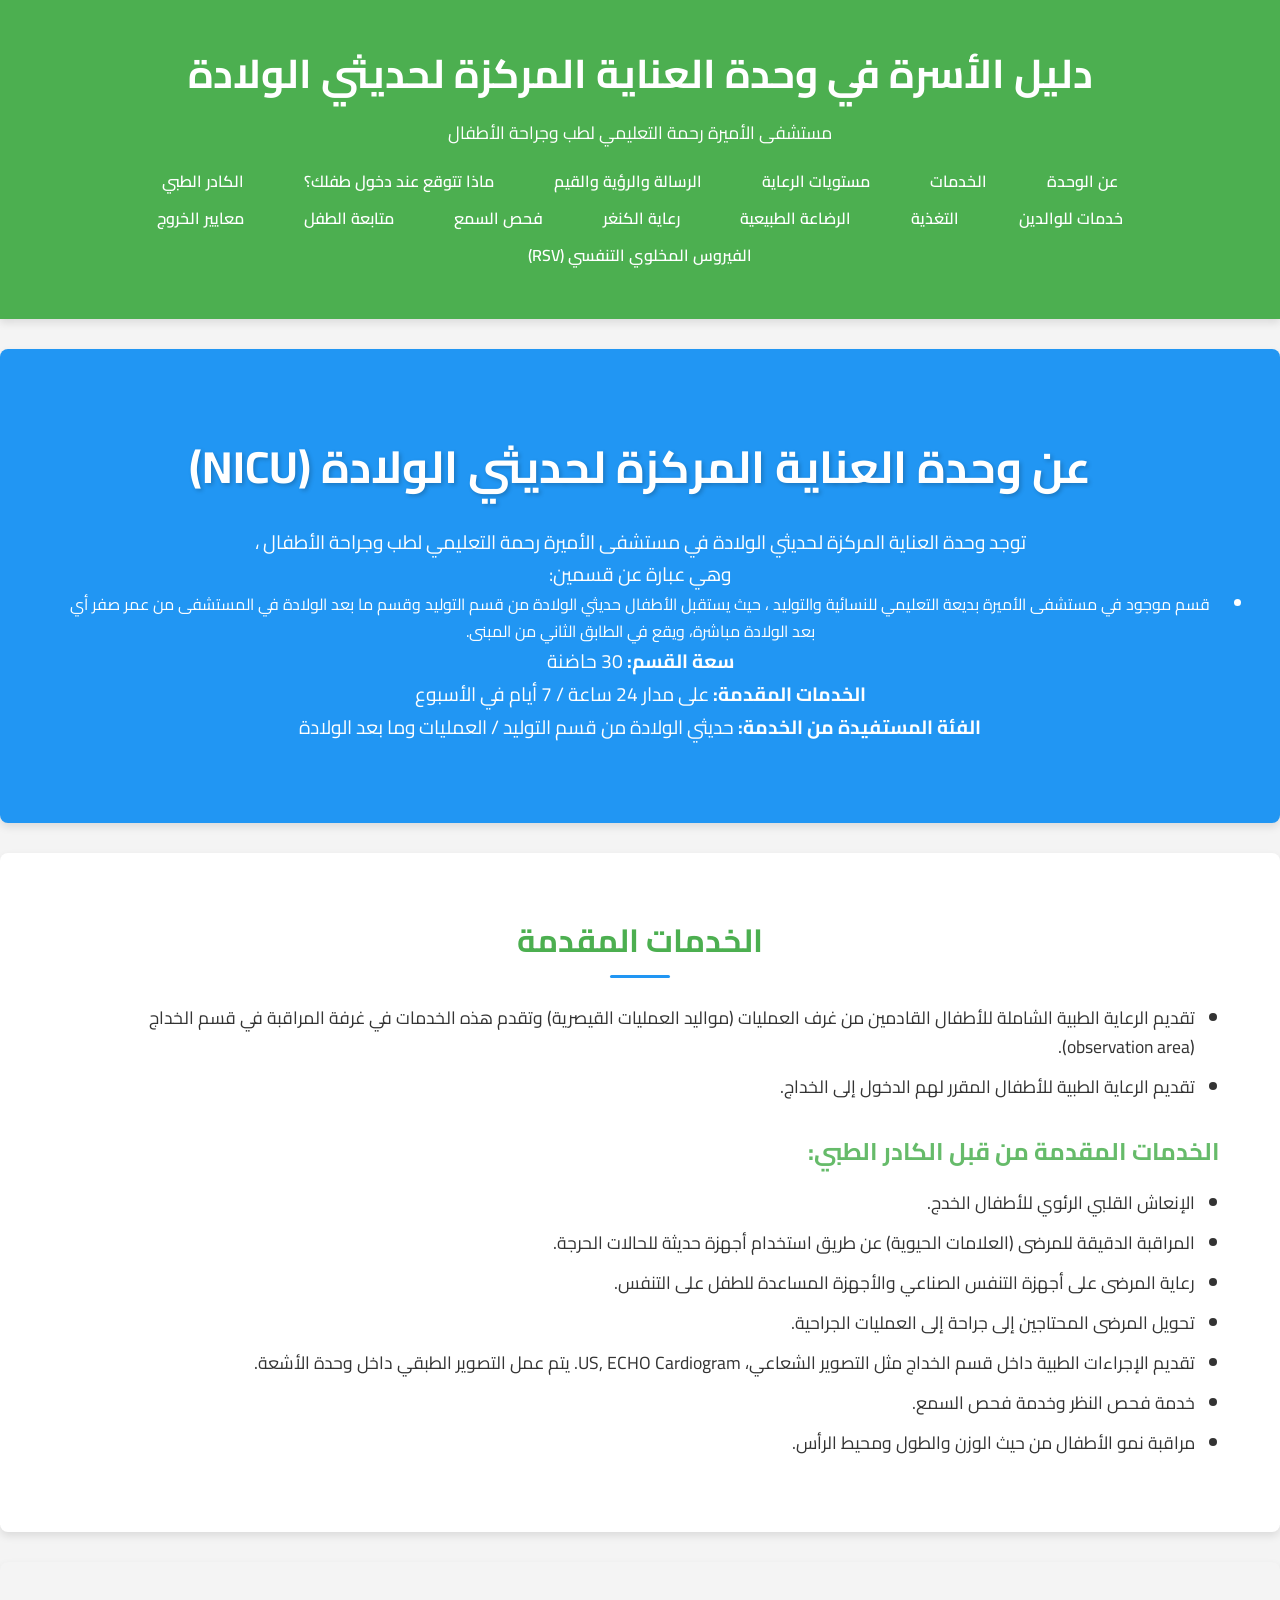
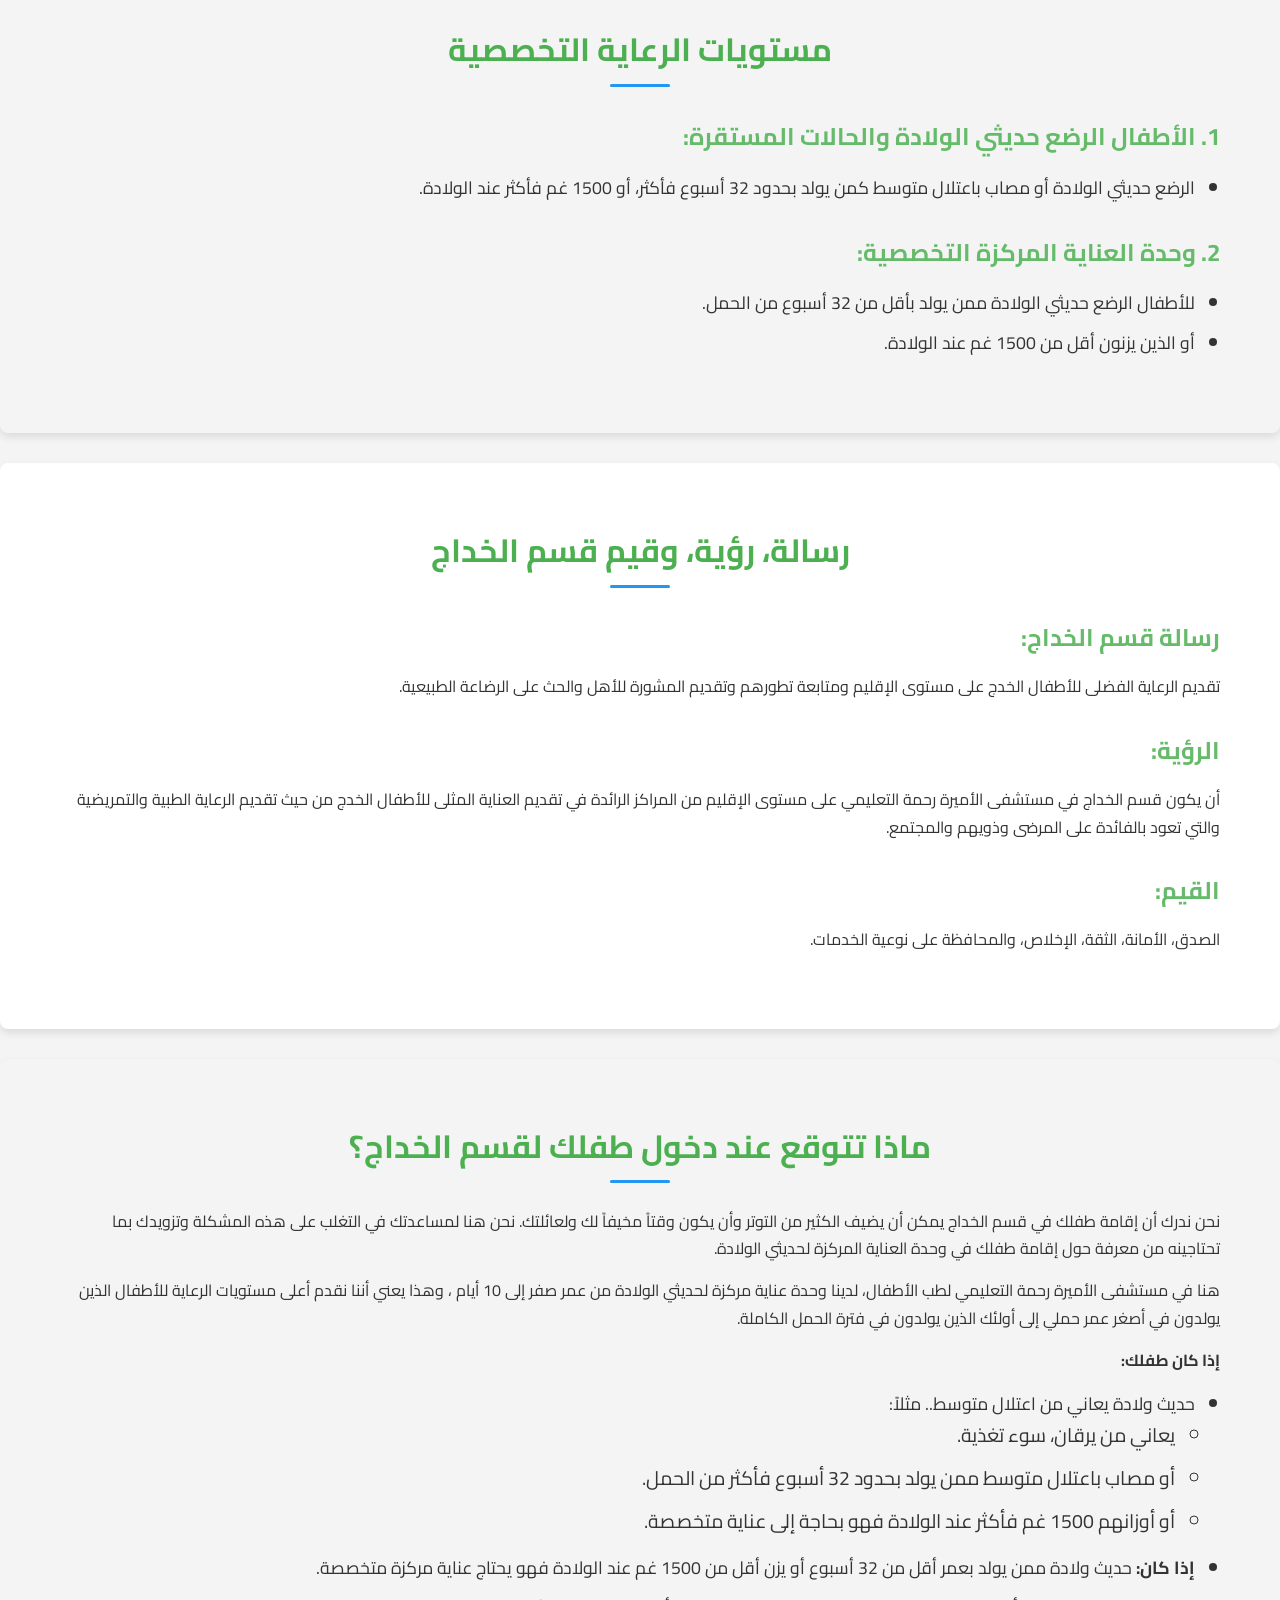
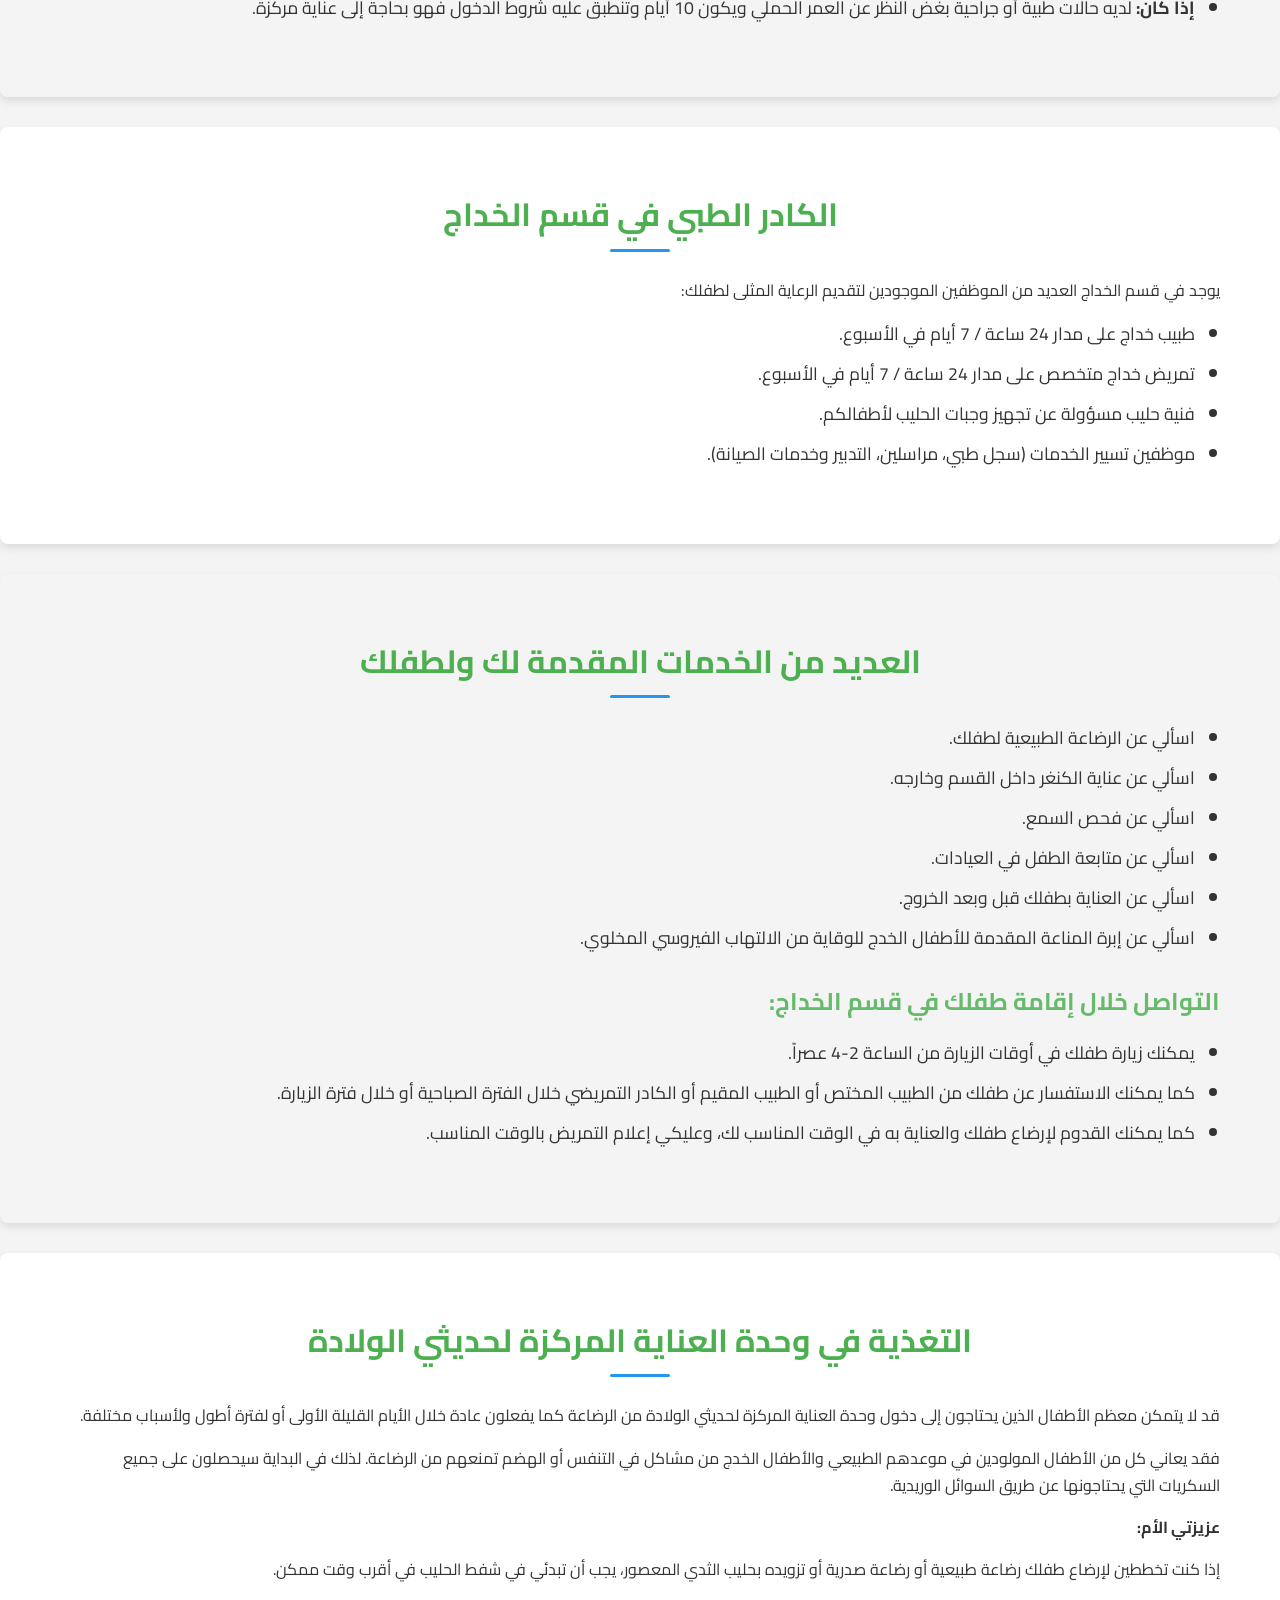
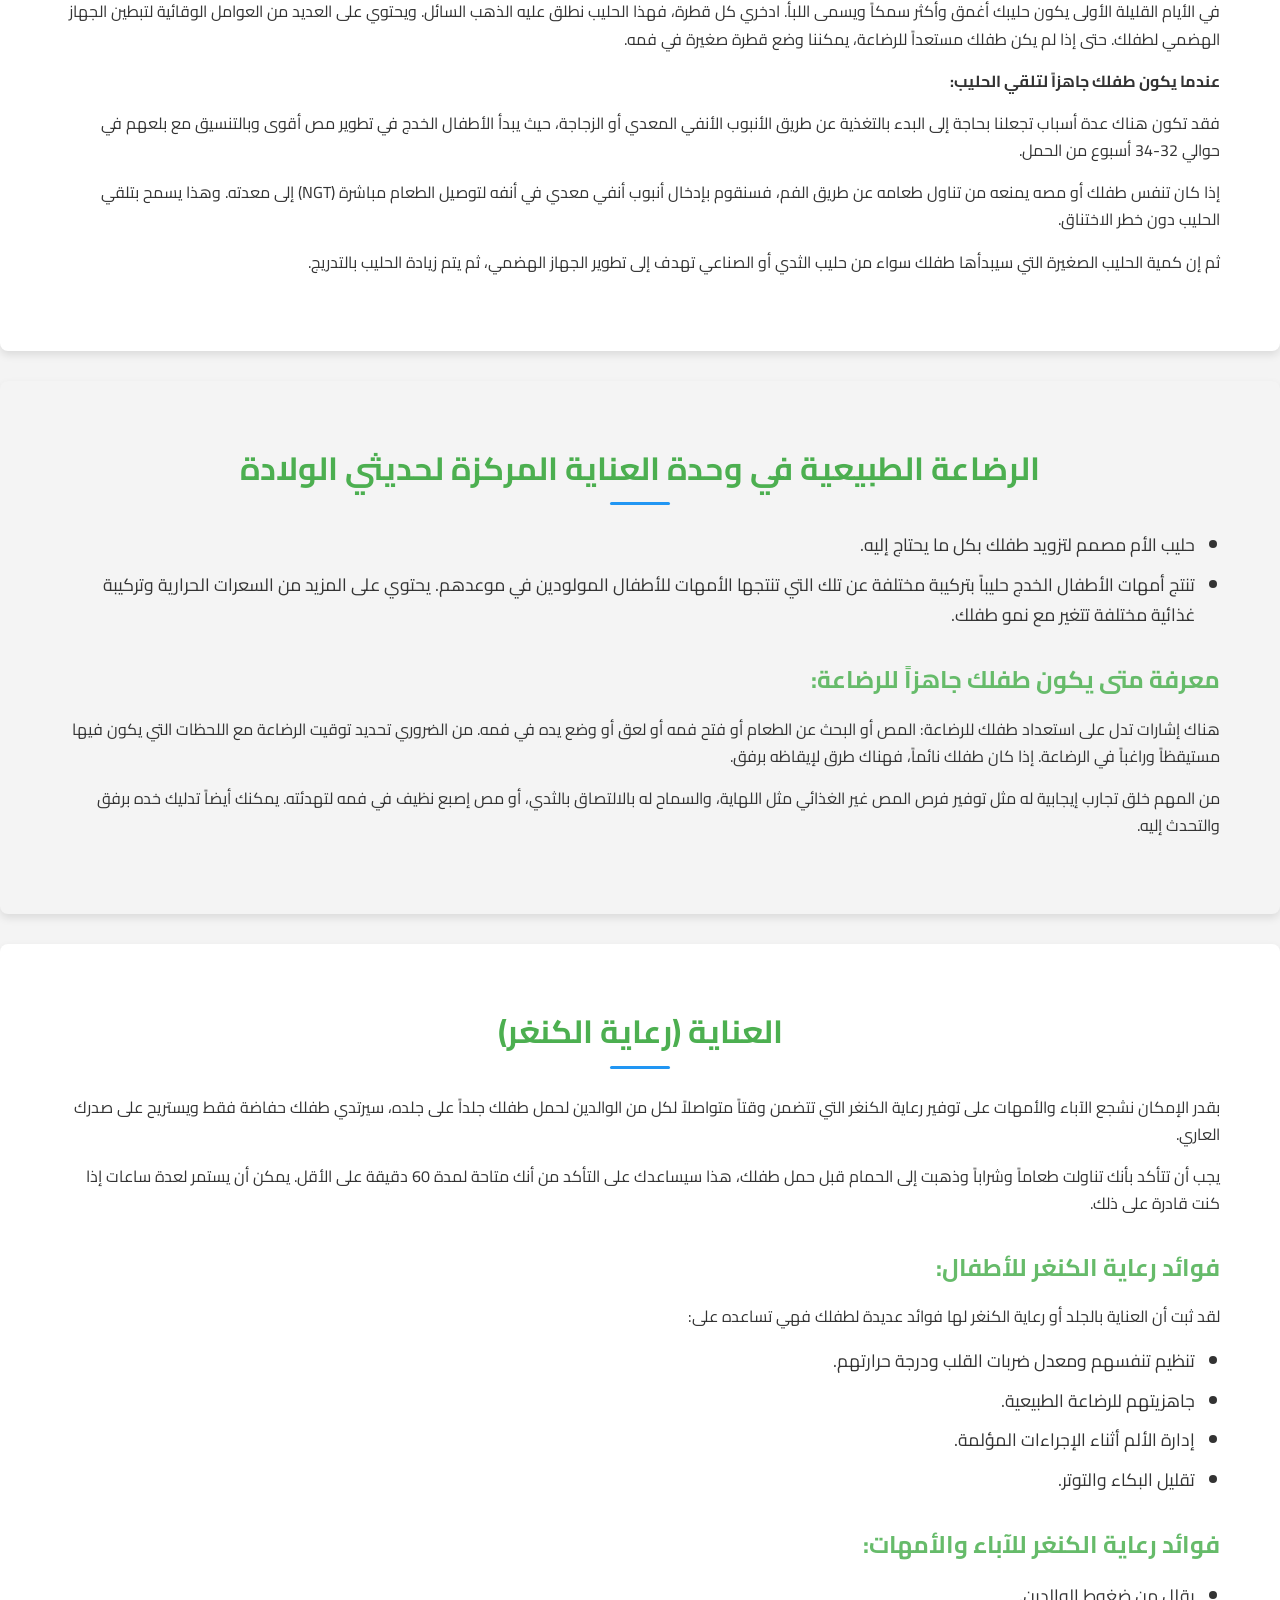
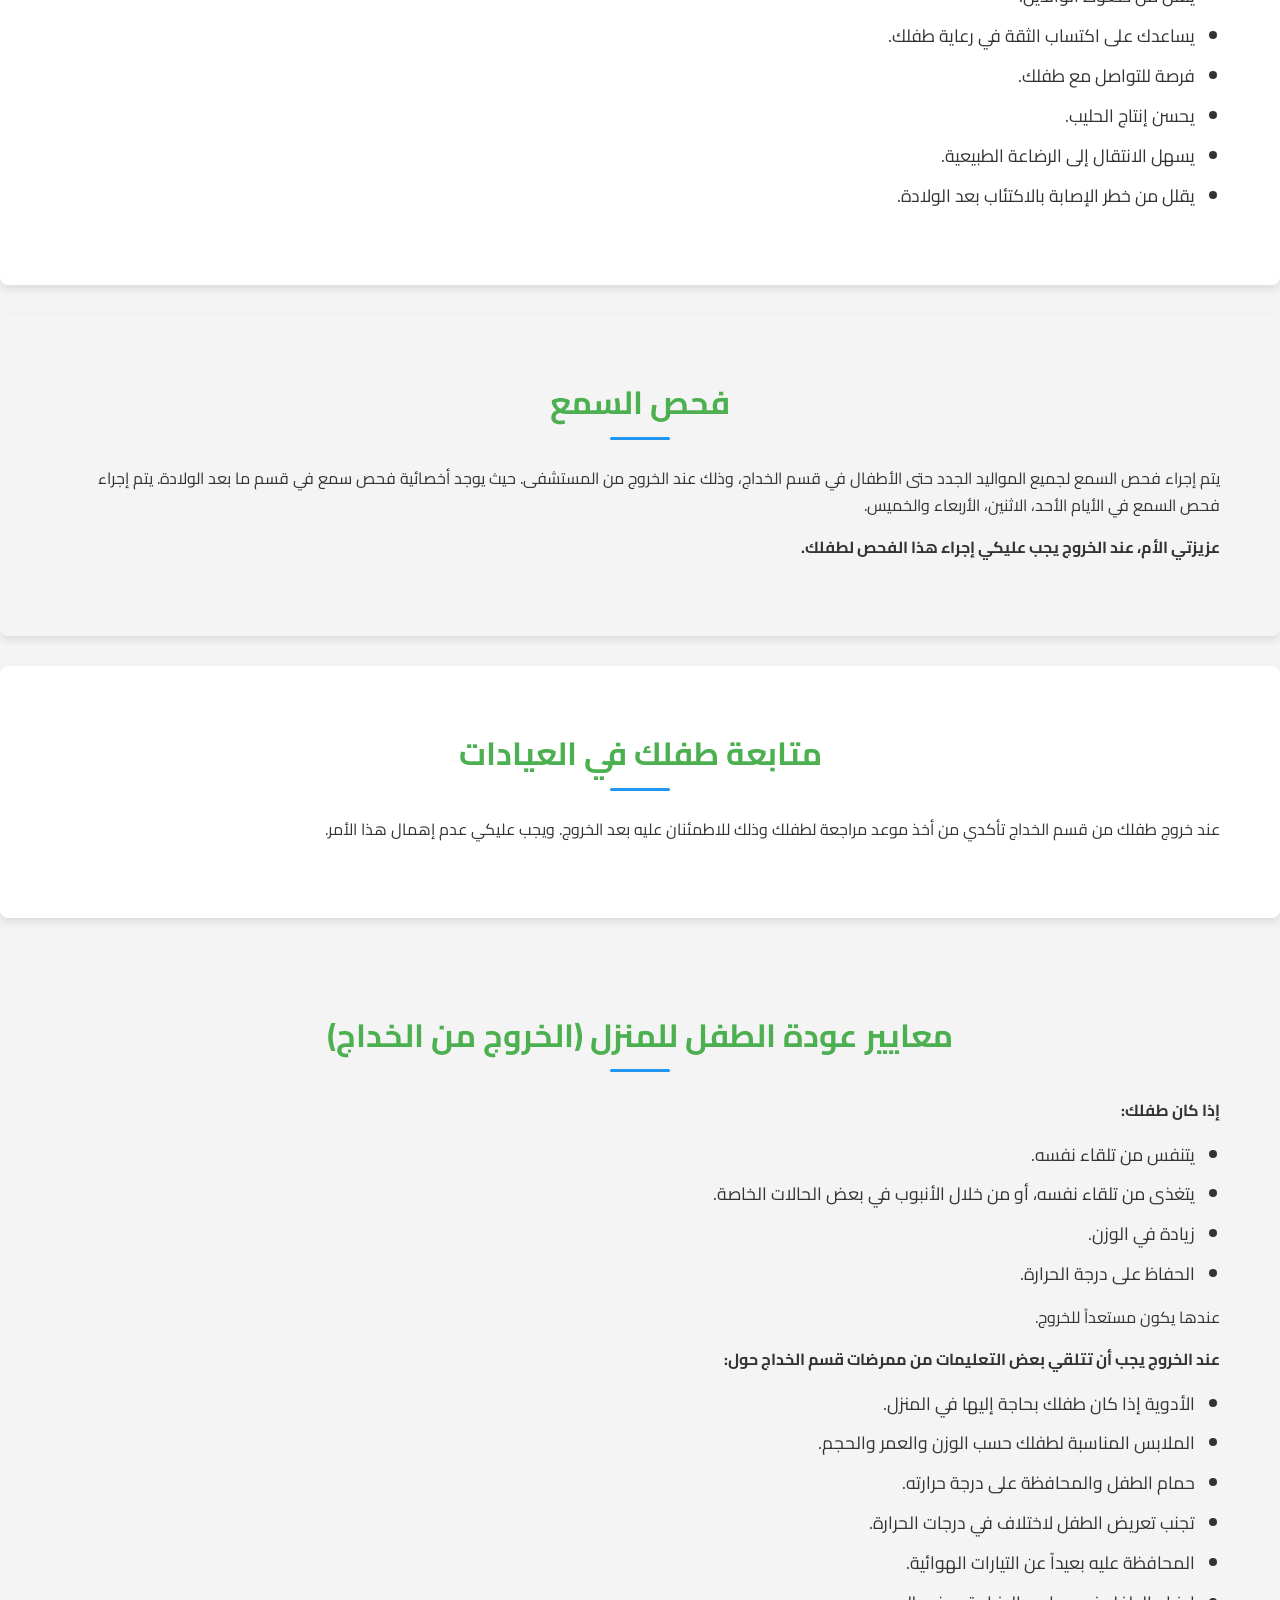
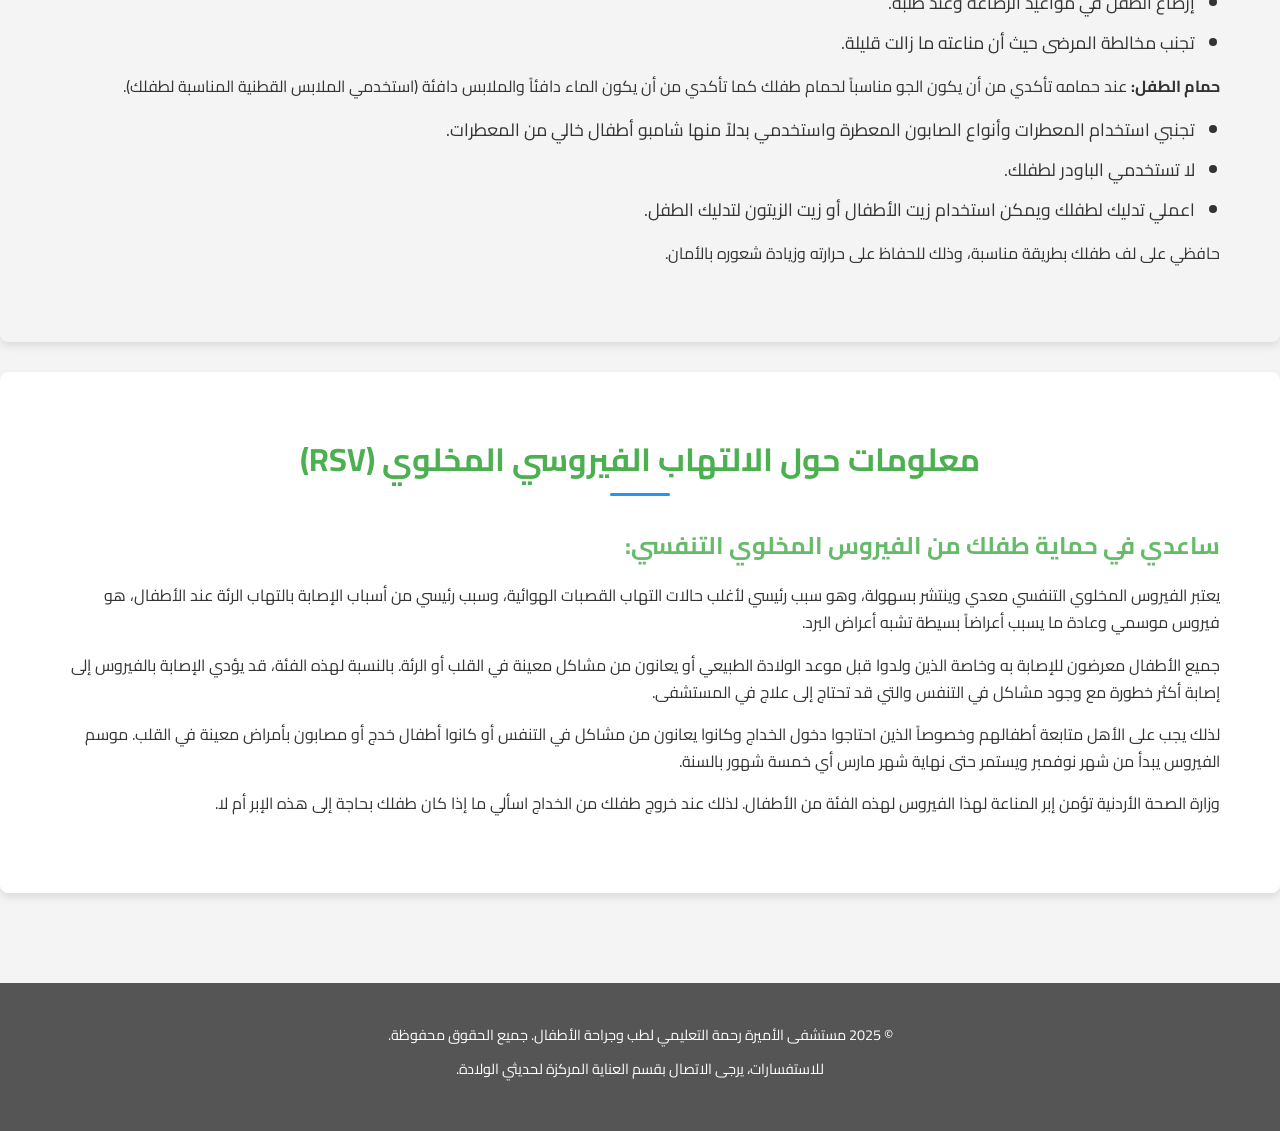
==== index.html @ 446b9342 "Add files via upload" ====
<!DOCTYPE html>
<html lang="ar" dir="rtl">
<head>
    <meta charset="UTF-8">
    <meta name="viewport" content="width=device-width, initial-scale=1.0">
    <title>دليل الأسرة في وحدة العناية المركزة لحديثي الولادة</title>
    <link rel="stylesheet" href="style.css">
    <link href="https://fonts.googleapis.com/css2?family=Cairo:wght@400;600;700&display=swap" rel="stylesheet">
</head>
<body>
    <header>
        <div class="container">
            <h1>دليل الأسرة في وحدة العناية المركزة لحديثي الولادة</h1>
            <p>مستشفى الأميرة رحمة التعليمي لطب وجراحة الأطفال</p>
            <nav>
                <ul>
                    <li><a href="#about">عن الوحدة</a></li>
                    <li><a href="#services">الخدمات</a></li>
                    <li><a href="#levels">مستويات الرعاية</a></li>
                    <li><a href="#message-vision-values">الرسالة والرؤية والقيم</a></li>
                    <li><a href="#what-to-expect">ماذا تتوقع عند دخول طفلك؟</a></li>
                    <li><a href="#staff">الكادر الطبي</a></li>
                    <li><a href="#parent-services">خدمات للوالدين</a></li>
                    <li><a href="#nutrition">التغذية</a></li>
                    <li><a href="#breastfeeding">الرضاعة الطبيعية</a></li>
                    <li><a href="#kangaroo-care">رعاية الكنغر</a></li>
                    <li><a href="#hearing-test">فحص السمع</a></li>
                    <li><a href="#follow-up">متابعة الطفل</a></li>
                    <li><a href="#discharge">معايير الخروج</a></li>
                    <li><a href="#rsv">الفيروس المخلوي التنفسي (RSV)</a></li>
                </ul>
            </nav>
        </div>
    </header>

    <main>
        <section id="about" class="hero-section">
            <div class="container">
                <h2>عن وحدة العناية المركزة لحديثي الولادة (NICU)</h2>
                <p>توجد وحدة العناية المركزة لحديثي الولادة في مستشفى الأميرة رحمة التعليمي لطب وجراحة الأطفال ، وهي عبارة عن قسمين:</p>
                <ul>
                    <li>قسم موجود في مستشفى الأميرة بديعة التعليمي للنسائية والتوليد ، حيث يستقبل الأطفال حديثي الولادة من قسم التوليد وقسم ما بعد الولادة في المستشفى من عمر صفر أي بعد الولادة مباشرة، ويقع في الطابق الثاني من المبنى. </li>
                </ul>
                <p><strong>سعة القسم:</strong> 30 حاضنة </p>
                <p><strong>الخدمات المقدمة:</strong> على مدار 24 ساعة / 7 أيام في الأسبوع </p>
                <p><strong>الفئة المستفيدة من الخدمة:</strong> حديثي الولادة من قسم التوليد / العمليات وما بعد الولادة </p>
            </div>
        </section>

        <section id="services" class="content-section">
            <div class="container">
                <h2>الخدمات المقدمة</h2>
                <ul>
                    <li>تقديم الرعاية الطبية الشاملة للأطفال القادمين من غرف العمليات (مواليد العمليات القيصرية) وتقدم هذه الخدمات في غرفة المراقبة في قسم الخداج (observation area). </li>
                    <li>تقديم الرعاية الطبية للأطفال المقرر لهم الدخول إلى الخداج. </li>
                </ul>
                <h3>الخدمات المقدمة من قبل الكادر الطبي:</h3>
                <ul>
                    <li>الإنعاش القلبي الرئوي للأطفال الخدج. </li>
                    <li>المراقبة الدقيقة للمرضى (العلامات الحيوية) عن طريق استخدام أجهزة حديثة للحالات الحرجة. </li>
                    <li>رعاية المرضى على أجهزة التنفس الصناعي والأجهزة المساعدة للطفل على التنفس. </li>
                    <li>تحويل المرضى المحتاجين إلى جراحة إلى العمليات الجراحية. </li>
                    <li>تقديم الإجراءات الطبية داخل قسم الخداج مثل التصوير الشعاعي، US, ECHO Cardiogram. يتم عمل التصوير الطبقي داخل وحدة الأشعة. </li>
                    <li>خدمة فحص النظر وخدمة فحص السمع. </li>
                    <li>مراقبة نمو الأطفال من حيث الوزن والطول ومحيط الرأس. </li>
                </ul>
            </div>
        </section>

        <section id="levels" class="content-section grey-bg">
            <div class="container">
                <h2>مستويات الرعاية التخصصية</h2>
                <h3>1. الأطفال الرضع حديثي الولادة والحالات المستقرة:</h3>
                <ul>
                    <li>الرضع حديثي الولادة أو مصاب باعتلال متوسط كمن يولد بحدود 32 أسبوع فأكثر، أو 1500 غم فأكثر عند الولادة. </li>
                </ul>
                <h3>2. وحدة العناية المركزة التخصصية:</h3>
                <ul>
                    <li>للأطفال الرضع حديثي الولادة ممن يولد بأقل من 32 أسبوع من الحمل. </li>
                    <li>أو الذين يزنون أقل من 1500 غم عند الولادة. </li>
                </ul>
            </div>
        </section>

        <section id="message-vision-values" class="content-section">
            <div class="container">
                <h2>رسالة، رؤية، وقيم قسم الخداج</h2>
                <h3>رسالة قسم الخداج:</h3>
                <p>تقديم الرعاية الفضلى للأطفال الخدج على مستوى الإقليم ومتابعة تطورهم وتقديم المشورة للأهل والحث على الرضاعة الطبيعية. </p>
                <h3>الرؤية:</h3>
                <p>أن يكون قسم الخداج في مستشفى الأميرة رحمة التعليمي على مستوى الإقليم من المراكز الرائدة في تقديم العناية المثلى للأطفال الخدج من حيث تقديم الرعاية الطبية والتمريضية والتي تعود بالفائدة على المرضى وذويهم والمجتمع. </p>
                <h3>القيم:</h3>
                <p>الصدق، الأمانة، الثقة، الإخلاص، والمحافظة على نوعية الخدمات. </p>
            </div>
        </section>

        <section id="what-to-expect" class="content-section grey-bg">
            <div class="container">
                <h2>ماذا تتوقع عند دخول طفلك لقسم الخداج؟</h2>
                <p>نحن ندرك أن إقامة طفلك في قسم الخداج يمكن أن يضيف الكثير من التوتر وأن يكون وقتاً مخيفاً لك ولعائلتك.  نحن هنا لمساعدتك في التغلب على هذه المشكلة وتزويدك بما تحتاجينه من معرفة حول إقامة طفلك في وحدة العناية المركزة لحديثي الولادة. </p>
                <p>هنا في مستشفى الأميرة رحمة التعليمي لطب الأطفال، لدينا وحدة عناية مركزة لحديثي الولادة من عمر صفر إلى 10 أيام ، وهذا يعني أننا نقدم أعلى مستويات الرعاية للأطفال الذين يولدون في أصغر عمر حملي إلى أولئك الذين يولدون في فترة الحمل الكاملة. </p>
                <p><strong>إذا كان طفلك:</strong></p>
                <ul>
                    <li>حديث ولادة يعاني من اعتلال متوسط.. مثلاً: 
                        <ul>
                            <li>يعاني من يرقان، سوء تغذية. </li>
                            <li>أو مصاب باعتلال متوسط ممن يولد بحدود 32 أسبوع فأكثر من الحمل. </li>
                            <li>أو أوزانهم 1500 غم فأكثر عند الولادة فهو بحاجة إلى عناية متخصصة. </li>
                        </ul>
                    </li>
                    <li><strong>إذا كان:</strong> حديث ولادة ممن يولد بعمر أقل من 32 أسبوع أو يزن أقل من 1500 غم عند الولادة فهو يحتاج عناية مركزة متخصصة. </li>
                    <li><strong>إذا كان:</strong> لديه حالات طبية أو جراحية بغض النظر عن العمر الحملي ويكون 10 أيام وتنطبق عليه شروط الدخول فهو بحاجة إلى عناية مركزة. </li>
                </ul>
            </div>
        </section>

        <section id="staff" class="content-section">
            <div class="container">
                <h2>الكادر الطبي في قسم الخداج</h2>
                <p>يوجد في قسم الخداج العديد من الموظفين الموجودين لتقديم الرعاية المثلى لطفلك: </p>
                <ul>
                    <li>طبيب خداج على مدار 24 ساعة / 7 أيام في الأسبوع. </li>
                    <li>تمريض خداج متخصص على مدار 24 ساعة / 7 أيام في الأسبوع. </li>
                    <li>فنية حليب مسؤولة عن تجهيز وجبات الحليب لأطفالكم. </li>
                    <li>موظفين تسيير الخدمات (سجل طبي، مراسلين، التدبير وخدمات الصيانة). </li>
                </ul>
            </div>
        </section>

        <section id="parent-services" class="content-section grey-bg">
            <div class="container">
                <h2>العديد من الخدمات المقدمة لك ولطفلك</h2>
                <ul>
                    <li>اسألي عن الرضاعة الطبيعية لطفلك. </li>
                    <li>اسألي عن عناية الكنغر داخل القسم وخارجه. </li>
                    <li>اسألي عن فحص السمع. </li>
                    <li>اسألي عن متابعة الطفل في العيادات. </li>
                    <li>اسألي عن العناية بطفلك قبل وبعد الخروج. </li>
                    <li>اسألي عن إبرة المناعة المقدمة للأطفال الخدج للوقاية من الالتهاب الفيروسي المخلوي. </li>
                </ul>
                <h3>التواصل خلال إقامة طفلك في قسم الخداج:</h3>
                <ul>
                    <li>يمكنك زيارة طفلك في أوقات الزيارة من الساعة 2-4 عصراً. </li>
                    <li>كما يمكنك الاستفسار عن طفلك من الطبيب المختص أو الطبيب المقيم أو الكادر التمريضي خلال الفترة الصباحية أو خلال فترة الزيارة. </li>
                    <li>كما يمكنك القدوم لإرضاع طفلك والعناية به في الوقت المناسب لك، وعليكي إعلام التمريض بالوقت المناسب. </li>
                </ul>
            </div>
        </section>

        <section id="nutrition" class="content-section">
            <div class="container">
                <h2>التغذية في وحدة العناية المركزة لحديثي الولادة</h2>
                <p>قد لا يتمكن معظم الأطفال الذين يحتاجون إلى دخول وحدة العناية المركزة لحديثي الولادة من الرضاعة كما يفعلون عادة خلال الأيام القليلة الأولى أو لفترة أطول ولأسباب مختلفة. </p>
                <p>فقد يعاني كل من الأطفال المولودين في موعدهم الطبيعي والأطفال الخدج من مشاكل في التنفس أو الهضم تمنعهم من الرضاعة.  لذلك في البداية سيحصلون على جميع السكريات التي يحتاجونها عن طريق السوائل الوريدية. </p>
                <p><strong>عزيزتي الأم:</strong></p>
                <p>إذا كنت تخططين لإرضاع طفلك رضاعة طبيعية أو رضاعة صدرية أو تزويده بحليب الثدي المعصور، يجب أن تبدئي في شفط الحليب في أقرب وقت ممكن. </p>
                <p>في الأيام القليلة الأولى يكون حليبك أغمق وأكثر سمكاً ويسمى اللبأ.  ادخري كل قطرة، فهذا الحليب نطلق عليه الذهب السائل.  ويحتوي على العديد من العوامل الوقائية لتبطين الجهاز الهضمي لطفلك.  حتى إذا لم يكن طفلك مستعداً للرضاعة، يمكننا وضع قطرة صغيرة في فمه. </p>
                <p><strong>عندما يكون طفلك جاهزاً لتلقي الحليب:</strong></p>
                <p>فقد تكون هناك عدة أسباب تجعلنا بحاجة إلى البدء بالتغذية عن طريق الأنبوب الأنفي المعدي أو الزجاجة، حيث يبدأ الأطفال الخدج في تطوير مص أقوى وبالتنسيق مع بلعهم في حوالي 32-34 أسبوع من الحمل. </p>
                <p>إذا كان تنفس طفلك أو مصه يمنعه من تناول طعامه عن طريق الفم، فسنقوم بإدخال أنبوب أنفي معدي في أنفه لتوصيل الطعام مباشرة (NGT) إلى معدته.  وهذا يسمح بتلقي الحليب دون خطر الاختناق. </p>
                <p>ثم إن كمية الحليب الصغيرة التي سيبدأها طفلك سواء من حليب الثدي أو الصناعي تهدف إلى تطوير الجهاز الهضمي، ثم يتم زيادة الحليب بالتدريج. </p>
            </div>
        </section>

        <section id="breastfeeding" class="content-section grey-bg">
            <div class="container">
                <h2>الرضاعة الطبيعية في وحدة العناية المركزة لحديثي الولادة</h2>
                <ul>
                    <li>حليب الأم مصمم لتزويد طفلك بكل ما يحتاج إليه. </li>
                    <li>تنتج أمهات الأطفال الخدج حليباً بتركيبة مختلفة عن تلك التي تنتجها الأمهات للأطفال المولودين في موعدهم.  يحتوي على المزيد من السعرات الحرارية وتركيبة غذائية مختلفة تتغير مع نمو طفلك. </li>
                </ul>
                <h3>معرفة متى يكون طفلك جاهزاً للرضاعة:</h3>
                <p>هناك إشارات تدل على استعداد طفلك للرضاعة: المص أو البحث عن الطعام أو فتح فمه أو لعق أو وضع يده في فمه.  من الضروري تحديد توقيت الرضاعة مع اللحظات التي يكون فيها مستيقظاً وراغباً في الرضاعة.  إذا كان طفلك نائماً، فهناك طرق لإيقاظه برفق. </p>
                <p>من المهم خلق تجارب إيجابية له مثل توفير فرص المص غير الغذائي مثل اللهاية، والسماح له بالالتصاق بالثدي، أو مص إصبع نظيف في فمه لتهدئته.  يمكنك أيضاً تدليك خده برفق والتحدث إليه. </p>
            </div>
        </section>

        <section id="kangaroo-care" class="content-section">
            <div class="container">
                <h2>العناية (رعاية الكنغر)</h2>
                <p>بقدر الإمكان نشجع الآباء والأمهات على توفير رعاية الكنغر التي تتضمن وقتاً متواصلاً لكل من الوالدين لحمل طفلك جلداً على جلده، سيرتدي طفلك حفاضة فقط ويستريح على صدرك العاري.</p>
                <p>يجب أن تتأكد بأنك تناولت طعاماً وشراباً وذهبت إلى الحمام قبل حمل طفلك، هذا سيساعدك على التأكد من أنك متاحة لمدة 60 دقيقة على الأقل. يمكن أن يستمر لعدة ساعات إذا كنت قادرة على ذلك.</p>
                <h3>فوائد رعاية الكنغر للأطفال:</h3>
                <p>لقد ثبت أن العناية بالجلد أو رعاية الكنغر لها فوائد عديدة لطفلك فهي تساعده على:</p>
                <ul>
                    <li>تنظيم تنفسهم ومعدل ضربات القلب ودرجة حرارتهم. </li>
                    <li>جاهزيتهم للرضاعة الطبيعية. </li>
                    <li>إدارة الألم أثناء الإجراءات المؤلمة. </li>
                    <li>تقليل البكاء والتوتر. </li>
                </ul>
                <h3>فوائد رعاية الكنغر للآباء والأمهات:</h3>
                <ul>
                    <li>يقلل من ضغوط الوالدين. </li>
                    <li>يساعدك على اكتساب الثقة في رعاية طفلك. </li>
                    <li>فرصة للتواصل مع طفلك. </li>
                    <li>يحسن إنتاج الحليب. </li>
                    <li>يسهل الانتقال إلى الرضاعة الطبيعية. </li>
                    <li>يقلل من خطر الإصابة بالاكتئاب بعد الولادة. </li>
                </ul>
            </div>
        </section>

        <section id="hearing-test" class="content-section grey-bg">
            <div class="container">
                <h2>فحص السمع</h2>
                <p>يتم إجراء فحص السمع لجميع المواليد الجدد حتى الأطفال في قسم الخداج، وذلك عند الخروج من المستشفى.  حيث يوجد أخصائية فحص سمع في قسم ما بعد الولادة.  يتم إجراء فحص السمع في الأيام الأحد، الاثنين، الأربعاء والخميس. </p>
                <p><strong>عزيزتي الأم، عند الخروج يجب عليكي إجراء هذا الفحص لطفلك. </strong></p>
            </div>
        </section>

        <section id="follow-up" class="content-section">
            <div class="container">
                <h2>متابعة طفلك في العيادات</h2>
                <p>عند خروج طفلك من قسم الخداج تأكدي من أخذ موعد مراجعة لطفلك وذلك للاطمئنان عليه بعد الخروج.  ويجب عليكي عدم إهمال هذا الأمر. </p>
            </div>
        </section>

        <section id="discharge" class="content-section grey-bg">
            <div class="container">
                <h2>معايير عودة الطفل للمنزل (الخروج من الخداج)</h2>
                <p><strong>إذا كان طفلك:</strong></p>
                <ul>
                    <li>يتنفس من تلقاء نفسه.</li>
                    <li>يتغذى من تلقاء نفسه، أو من خلال الأنبوب في بعض الحالات الخاصة.</li>
                    <li>زيادة في الوزن.</li>
                    <li>الحفاظ على درجة الحرارة.</li>
                </ul>
                <p>عندها يكون مستعداً للخروج.</p>
                <p><strong>عند الخروج يجب أن تتلقي بعض التعليمات من ممرضات قسم الخداج حول:</strong></p>
                <ul>
                    <li>الأدوية إذا كان طفلك بحاجة إليها في المنزل.</li>
                    <li>الملابس المناسبة لطفلك حسب الوزن والعمر والحجم.</li>
                    <li>حمام الطفل والمحافظة على درجة حرارته.</li>
                    <li>تجنب تعريض الطفل لاختلاف في درجات الحرارة.</li>
                    <li>المحافظة عليه بعيداً عن التيارات الهوائية.</li>
                    <li>إرضاع الطفل في مواعيد الرضاعة وعند طلبه.</li>
                    <li>تجنب مخالطة المرضى حيث أن مناعته ما زالت قليلة.</li>
                </ul>
                <p><strong>حمام الطفل:</strong> عند حمامه تأكدي من أن يكون الجو مناسباً لحمام طفلك كما تأكدي من أن يكون الماء دافئاً والملابس دافئة (استخدمي الملابس القطنية المناسبة لطفلك). </p>
                <ul>
                    <li>تجنبي استخدام المعطرات وأنواع الصابون المعطرة واستخدمي بدلاً منها شامبو أطفال خالي من المعطرات. </li>
                    <li>لا تستخدمي الباودر لطفلك. </li>
                    <li>اعملي تدليك لطفلك ويمكن استخدام زيت الأطفال أو زيت الزيتون لتدليك الطفل. </li>
                </ul>
                <p>حافظي على لف طفلك بطريقة مناسبة، وذلك للحفاظ على حرارته وزيادة شعوره بالأمان. </p>
            </div>
        </section>

        <section id="rsv" class="content-section">
            <div class="container">
                <h2>معلومات حول الالتهاب الفيروسي المخلوي (RSV)</h2>
                <h3>ساعدي في حماية طفلك من الفيروس المخلوي التنفسي:</h3>
                <p>يعتبر الفيروس المخلوي التنفسي معدي وينتشر بسهولة، وهو سبب رئيسي لأغلب حالات التهاب القصبات الهوائية، وسبب رئيسي من أسباب الإصابة بالتهاب الرئة عند الأطفال، هو فيروس موسمي وعادة ما يسبب أعراضاً بسيطة تشبه أعراض البرد. </p>
                <p>جميع الأطفال معرضون للإصابة به وخاصة الذين ولدوا قبل موعد الولادة الطبيعي أو يعانون من مشاكل معينة في القلب أو الرئة.  بالنسبة لهذه الفئة، قد يؤدي الإصابة بالفيروس إلى إصابة أكثر خطورة مع وجود مشاكل في التنفس والتي قد تحتاج إلى علاج في المستشفى. </p>
                <p>لذلك يجب على الأهل متابعة أطفالهم وخصوصاً الذين احتاجوا دخول الخداج وكانوا يعانون من مشاكل في التنفس أو كانوا أطفال خدج أو مصابون بأمراض معينة في القلب.  موسم الفيروس يبدأ من شهر نوفمبر ويستمر حتى نهاية شهر مارس أي خمسة شهور بالسنة. </p>
                <p>وزارة الصحة الأردنية تؤمن إبر المناعة لهذا الفيروس لهذه الفئة من الأطفال.  لذلك عند خروج طفلك من الخداج اسألي ما إذا كان طفلك بحاجة إلى هذه الإبر أم لا. </p>
            </div>
        </section>
    </main>

    <footer>
        <div class="container">
            <p>&copy; 2025 مستشفى الأميرة رحمة التعليمي لطب وجراحة الأطفال. جميع الحقوق محفوظة.</p>
            <p>للاستفسارات، يرجى الاتصال بقسم العناية المركزة لحديثي الولادة.</p>
        </div>
    </footer>

    <button id="backToTopBtn" title="العودة للأعلى">&#9650;</button>

    <script src="script.js"></script>
</body>
</html>
---- style.css ----
/* style.css */
@import url('https://fonts.googleapis.com/css2?family=Cairo:wght@400;600;700&display=swap');

:root {
    --primary-color: #4CAF50; /* A soothing green */
    --secondary-color: #66BB6A; /* Lighter green */
    --accent-color: #2196F3; /* A calming blue */
    --text-color: #333;
    --light-grey: #f4f4f4;
    --dark-grey: #555;
    --white: #ffffff;
    --border-radius: 8px;
    --shadow: 0 4px 8px rgba(0,0,0,0.1);
}

* {
    box-sizing: border-box;
    margin: 0;
    padding: 0;
}

body {
    font-family: 'Cairo', sans-serif;
    line-height: 1.7;
    color: var(--text-color);
    background-color: var(--light-grey);
    direction: rtl; /* Right-to-left for Arabic */
    text-align: right;
    scroll-behavior: smooth;
}

.container {
    max-width: 1200px;
    margin: 0 auto;
    padding: 20px;
}

header {
    background-color: var(--primary-color);
    color: var(--white);
    padding: 20px 0;
    text-align: center;
    box-shadow: var(--shadow);
}

header h1 {
    font-size: 2.5em;
    margin-bottom: 10px;
}

header p {
    font-size: 1.1em;
    margin-bottom: 20px;
}

nav ul {
    list-style: none;
    padding: 0;
    display: flex;
    flex-wrap: wrap;
    justify-content: center;
}

nav ul li {
    margin: 0 15px 10px;
}

nav ul li a {
    color: var(--white);
    text-decoration: none;
    font-weight: 600;
    padding: 8px 15px;
    border-radius: var(--border-radius);
    transition: background-color 0.3s ease, transform 0.2s ease;
}

nav ul li a:hover,
nav ul li a:focus {
    background-color: var(--secondary-color);
    transform: translateY(-2px);
}

main {
    padding: 30px 0;
}

.hero-section {
    background-color: var(--accent-color);
    color: var(--white);
    text-align: center;
    padding: 60px 20px;
    margin-bottom: 30px;
    border-radius: var(--border-radius);
    box-shadow: var(--shadow);
}

.hero-section h2 {
    font-size: 2.8em;
    margin-bottom: 20px;
    text-shadow: 2px 2px 4px rgba(0,0,0,0.2);
}

.hero-section p {
    font-size: 1.2em;
    max-width: 800px;
    margin: 0 auto;
}

.content-section {
    background-color: var(--white);
    padding: 40px;
    margin-bottom: 30px;
    border-radius: var(--border-radius);
    box-shadow: var(--shadow);
}

.content-section h2 {
    color: var(--primary-color);
    font-size: 2em;
    margin-bottom: 25px;
    text-align: center;
    position: relative;
    padding-bottom: 10px;
}

.content-section h2::after {
    content: '';
    position: absolute;
    right: 50%;
    transform: translateX(50%);
    bottom: 0;
    width: 60px;
    height: 3px;
    background-color: var(--accent-color);
    border-radius: 2px;
}

.content-section h3 {
    color: var(--secondary-color);
    font-size: 1.5em;
    margin-top: 30px;
    margin-bottom: 15px;
}

.content-section p {
    margin-bottom: 15px;
}

.content-section ul {
    list-style: disc;
    margin-right: 25px; /* Adjust for RTL */
    margin-bottom: 15px;
    padding-right: 0;
}

.content-section ul li {
    margin-bottom: 10px;
    font-size: 1.1em;
}

.content-section ul ul {
    list-style: circle;
    margin-right: 20px; /* Adjust for RTL */
}

.grey-bg {
    background-color: var(--light-grey);
}

footer {
    background-color: var(--dark-grey);
    color: var(--white);
    text-align: center;
    padding: 20px 0;
    margin-top: 30px;
}

footer p {
    margin-bottom: 10px;
    font-size: 0.9em;
}

/* Citation Styling */
.content-section p .cite,
.content-section li .cite {
    font-size: 0.8em;
    color: #888;
    vertical-align: super;
    margin-right: 3px;
}

/* Back to Top Button */
#backToTopBtn {
    display: none; /* Hidden by default */
    position: fixed; /* Fixed/sticky position */
    bottom: 30px; /* Place the button at the bottom of the page */
    left: 30px; /* Place the button at the left side */
    z-index: 99; /* Make sure it does not overlap */
    border: none; /* Remove borders */
    outline: none; /* Remove outline */
    background-color: var(--accent-color); /* Set a background color */
    color: white; /* Text color */
    cursor: pointer; /* Add a mouse pointer on hover */
    padding: 15px 20px;
    border-radius: 50%; /* Rounded shape */
    font-size: 24px; /* Increase font size */
    box-shadow: var(--shadow);
    transition: background-color 0.3s ease, transform 0.2s ease;
}

#backToTopBtn:hover {
    background-color: var(--primary-color);
    transform: translateY(-3px);
}


/* Responsive Design */
@media (max-width: 768px) {
    header h1 {
        font-size: 1.8em;
    }

    nav ul {
        flex-direction: column;
        align-items: center;
    }

    nav ul li {
        margin: 5px 0;
    }

    .hero-section h2 {
        font-size: 2em;
    }

    .content-section {
        padding: 20px;
        margin-bottom: 20px;
    }

    .content-section h2 {
        font-size: 1.6em;
    }

    .content-section h3 {
        font-size: 1.3em;
    }
}

@media (max-width: 480px) {
    header h1 {
        font-size: 1.5em;
    }

    .hero-section h2 {
        font-size: 1.5em;
    }

    .hero-section p {
        font-size: 1em;
    }

    .content-section h2 {
        font-size: 1.4em;
    }

    .content-section h3 {
        font-size: 1.2em;
    }

    .content-section p, .content-section ul li {
        font-size: 0.95em;
    }

    #backToTopBtn {
        padding: 10px 15px;
        font-size: 20px;
        bottom: 20px;
        left: 20px;
    }
}
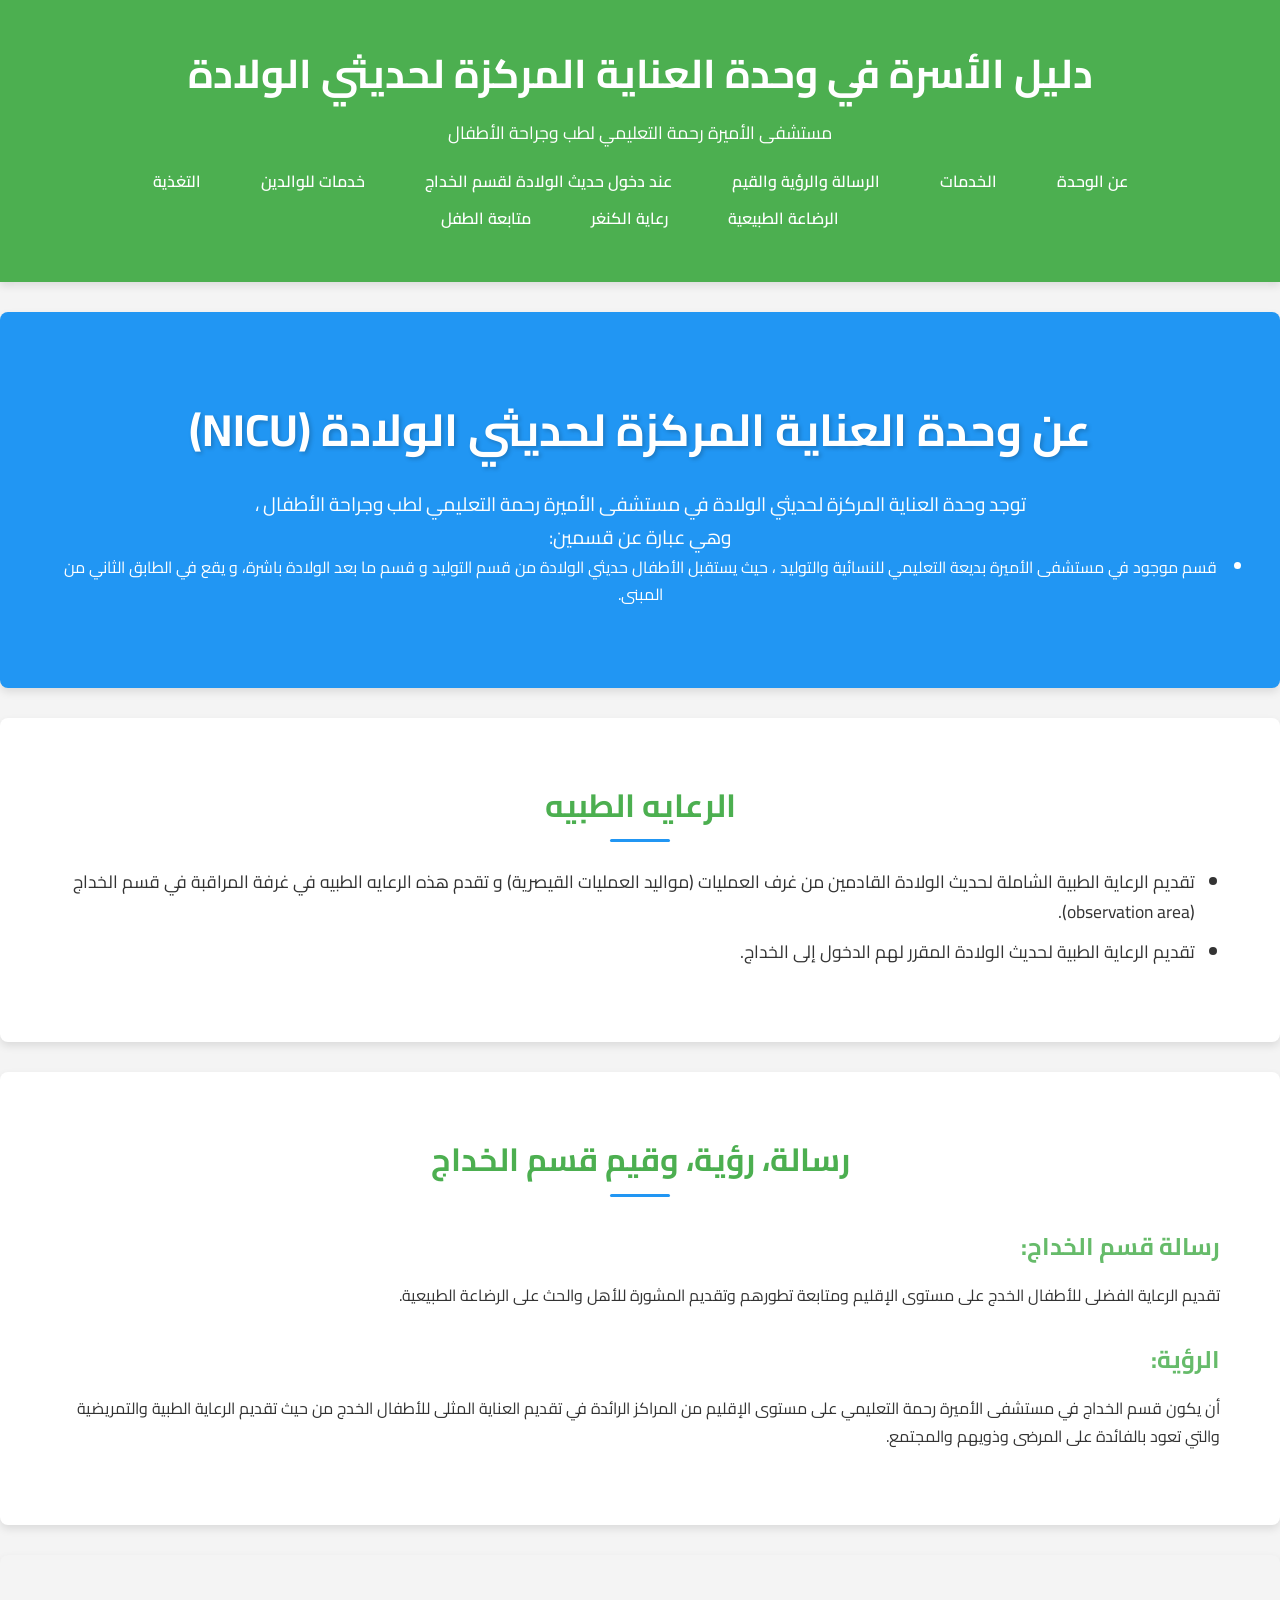
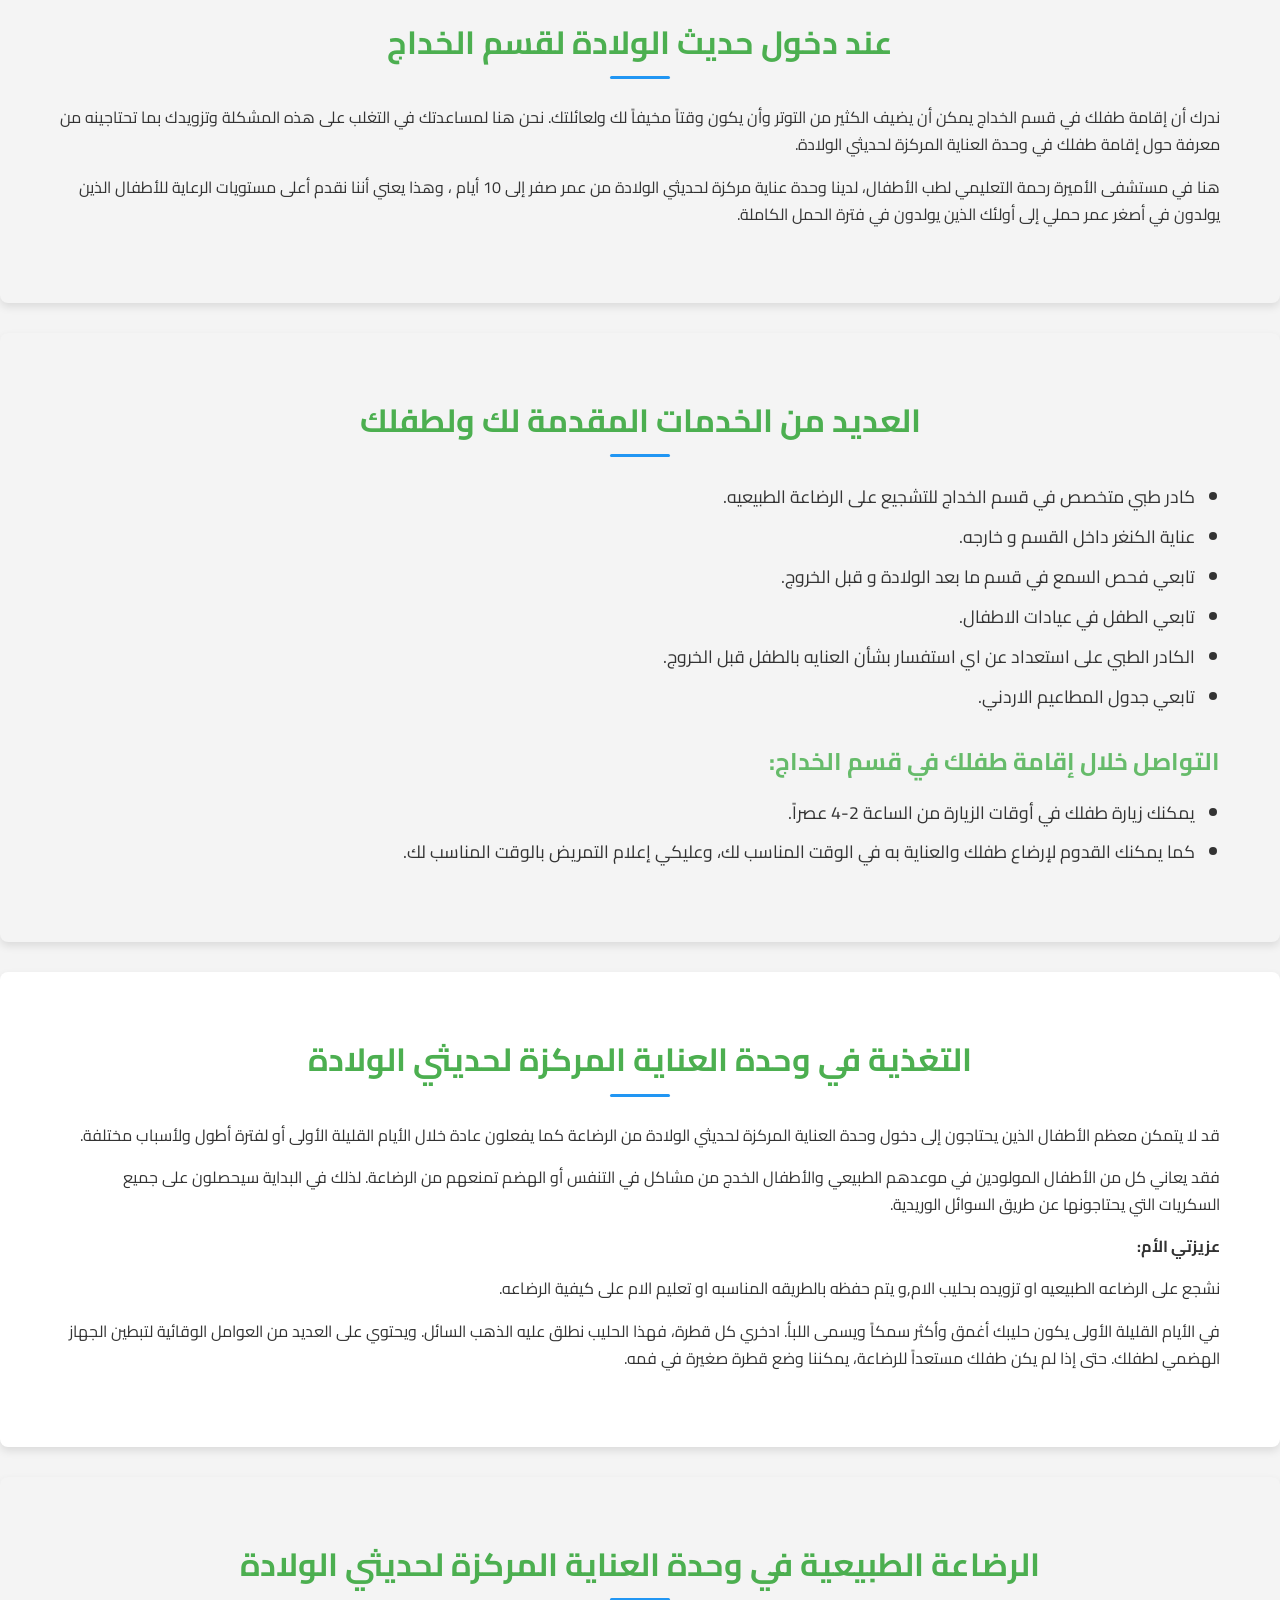
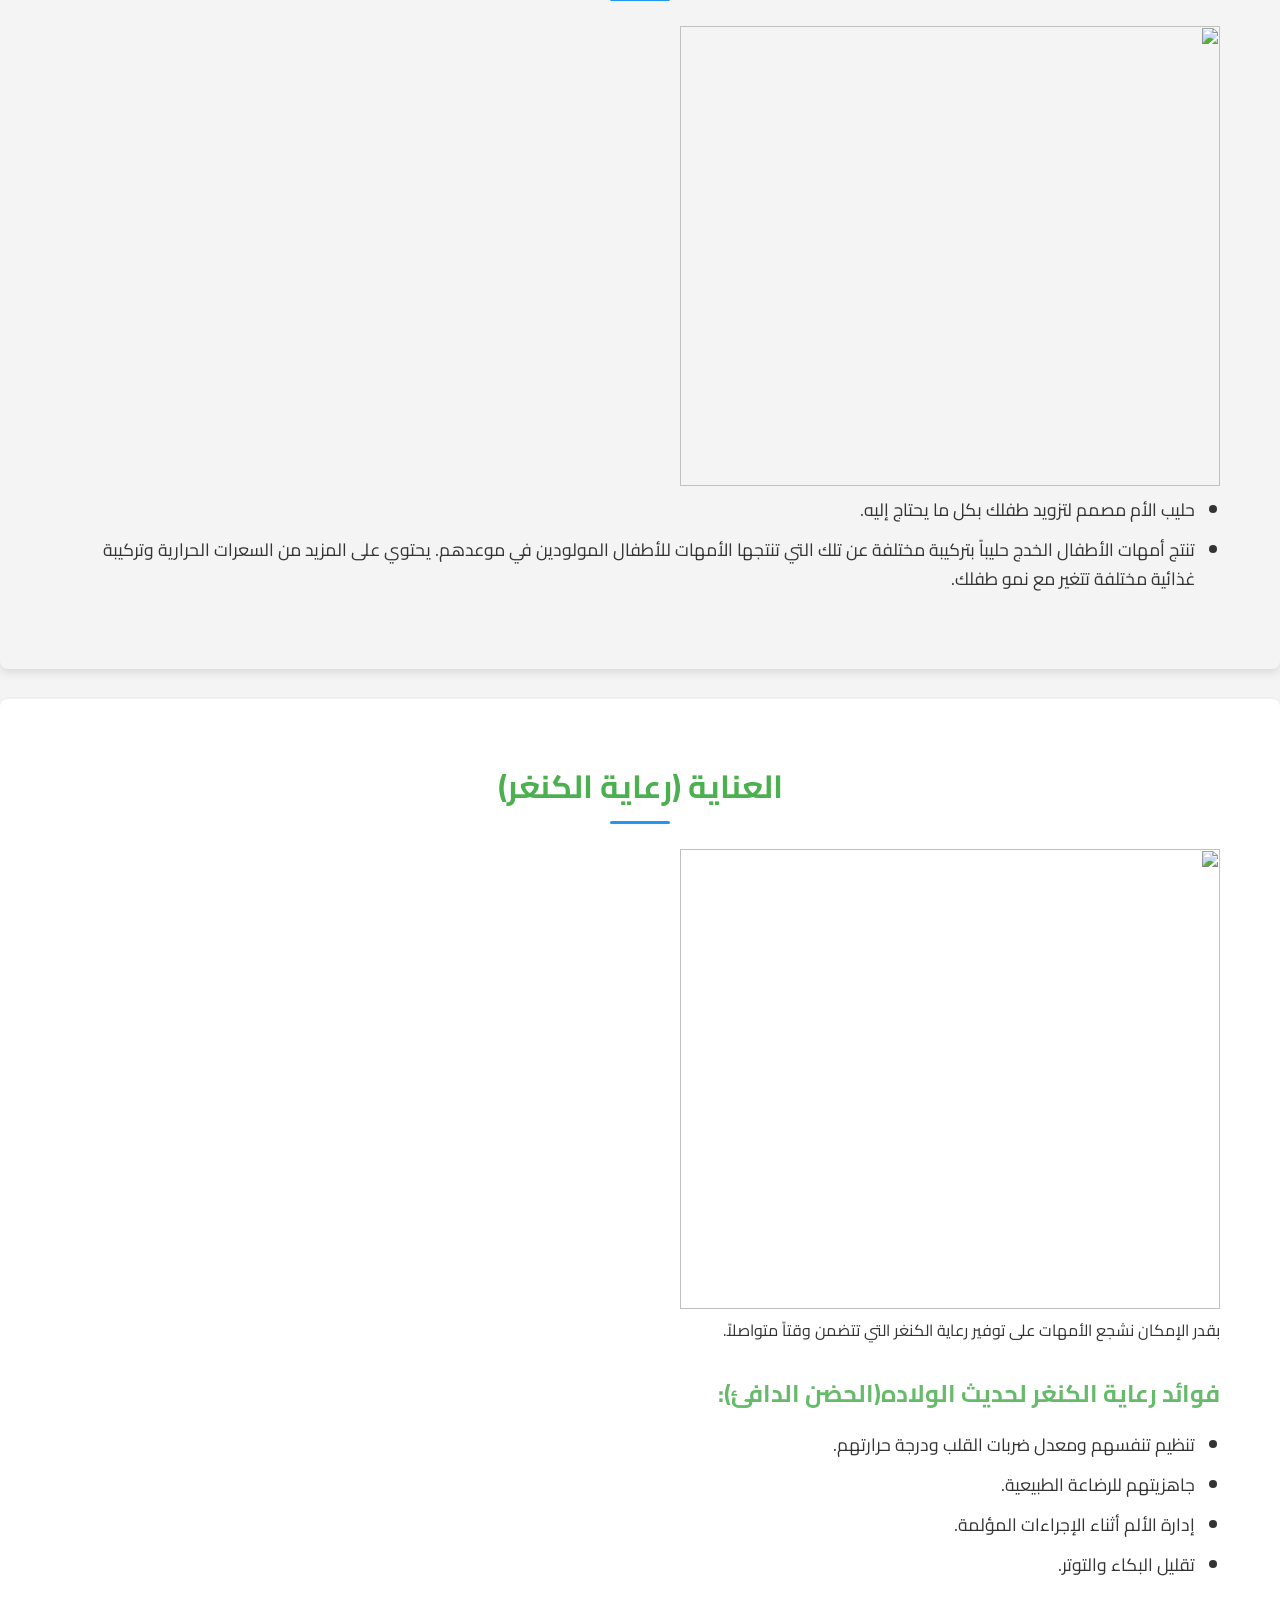
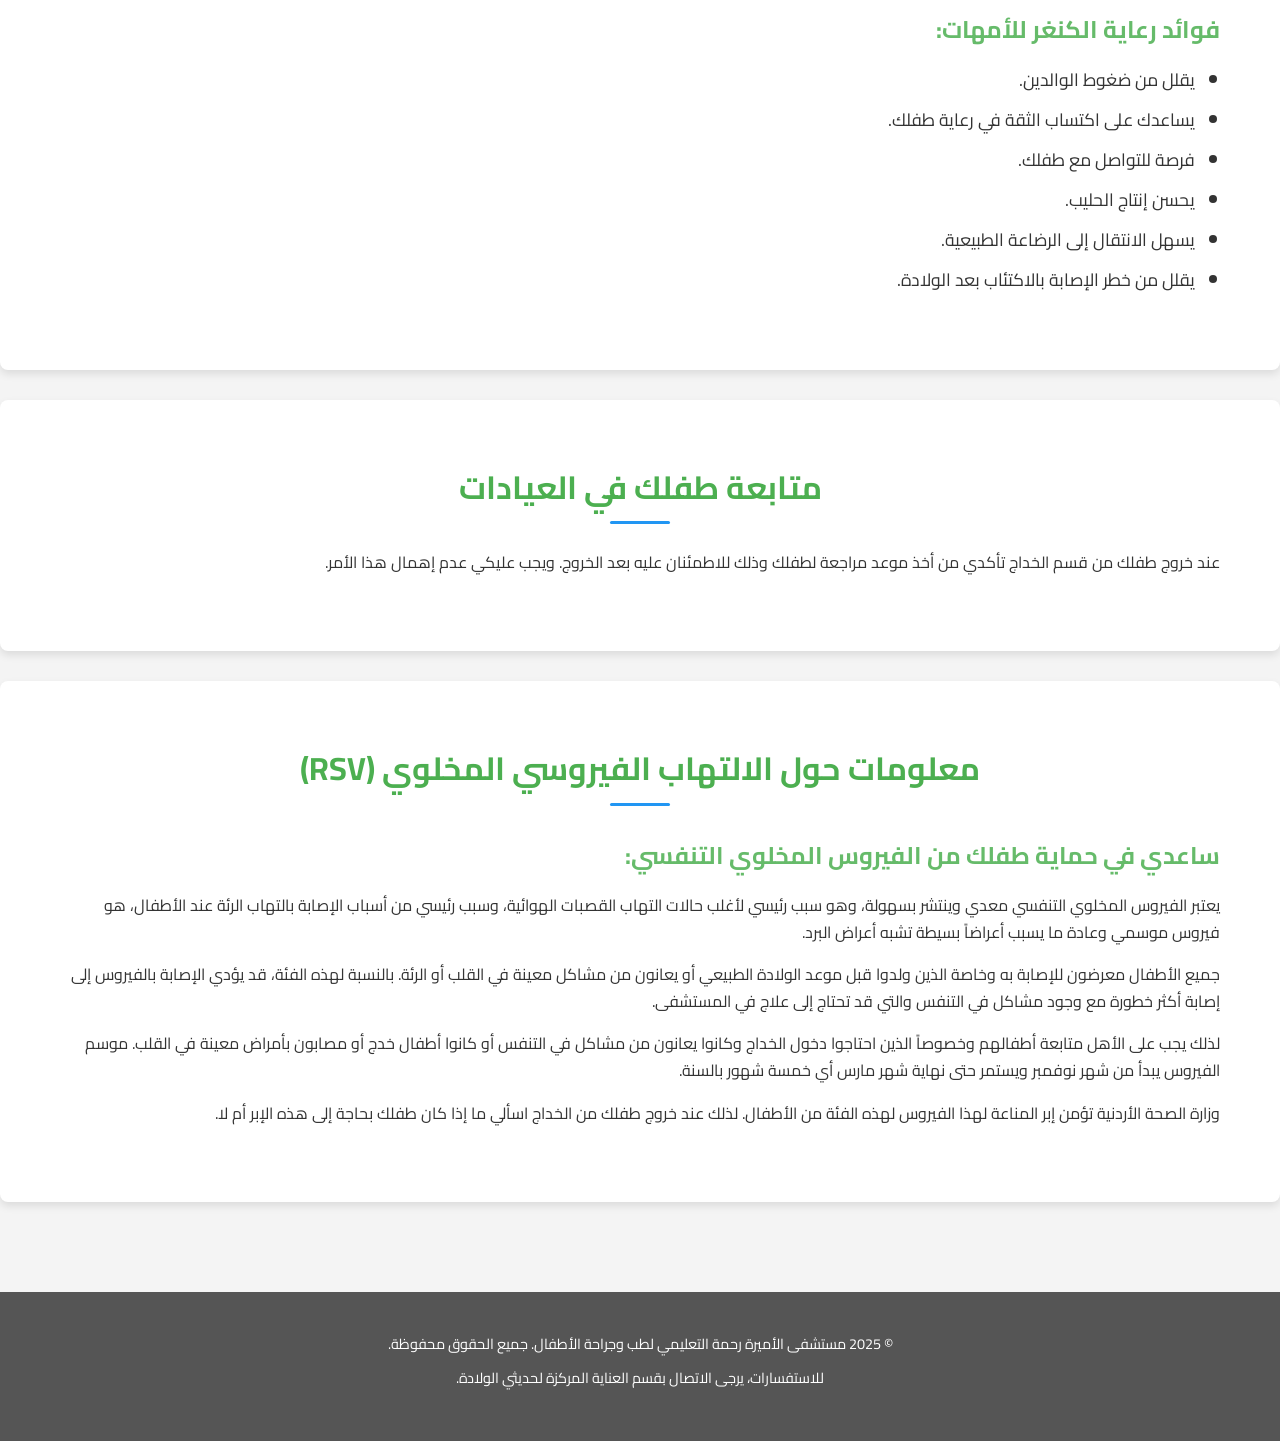
==== commit ba9f1dd9: "Add files via upload" ====
--- a/index.html
+++ b/index.html
@@ -16,18 +16,13 @@
                 <ul>
                     <li><a href="#about">عن الوحدة</a></li>
                     <li><a href="#services">الخدمات</a></li>
-                    <li><a href="#levels">مستويات الرعاية</a></li>
                     <li><a href="#message-vision-values">الرسالة والرؤية والقيم</a></li>
-                    <li><a href="#what-to-expect">ماذا تتوقع عند دخول طفلك؟</a></li>
-                    <li><a href="#staff">الكادر الطبي</a></li>
+                    <li><a href="#what-to-expect">عند دخول حديث الولادة لقسم الخداج</a></li>
                     <li><a href="#parent-services">خدمات للوالدين</a></li>
                     <li><a href="#nutrition">التغذية</a></li>
                     <li><a href="#breastfeeding">الرضاعة الطبيعية</a></li>
                     <li><a href="#kangaroo-care">رعاية الكنغر</a></li>
-                    <li><a href="#hearing-test">فحص السمع</a></li>
-                    <li><a href="#follow-up">متابعة الطفل</a></li>
-                    <li><a href="#discharge">معايير الخروج</a></li>
-                    <li><a href="#rsv">الفيروس المخلوي التنفسي (RSV)</a></li>
+                    <li><a href="#follow-up">متابعة الطفل</a></li> 
                 </ul>
             </nav>
         </div>
@@ -39,49 +34,20 @@
                 <h2>عن وحدة العناية المركزة لحديثي الولادة (NICU)</h2>
                 <p>توجد وحدة العناية المركزة لحديثي الولادة في مستشفى الأميرة رحمة التعليمي لطب وجراحة الأطفال ، وهي عبارة عن قسمين:</p>
                 <ul>
-                    <li>قسم موجود في مستشفى الأميرة بديعة التعليمي للنسائية والتوليد ، حيث يستقبل الأطفال حديثي الولادة من قسم التوليد وقسم ما بعد الولادة في المستشفى من عمر صفر أي بعد الولادة مباشرة، ويقع في الطابق الثاني من المبنى. </li>
+                    <li>قسم موجود في مستشفى الأميرة بديعة التعليمي للنسائية والتوليد ، حيث يستقبل الأطفال حديثي الولادة من قسم التوليد و قسم ما بعد الولادة باشرة، و يقع في الطابق الثاني من المبنى. </li>
                 </ul>
-                <p><strong>سعة القسم:</strong> 30 حاضنة </p>
-                <p><strong>الخدمات المقدمة:</strong> على مدار 24 ساعة / 7 أيام في الأسبوع </p>
-                <p><strong>الفئة المستفيدة من الخدمة:</strong> حديثي الولادة من قسم التوليد / العمليات وما بعد الولادة </p>
             </div>
         </section>
 
         <section id="services" class="content-section">
             <div class="container">
-                <h2>الخدمات المقدمة</h2>
+                <h2>الرعايه الطبيه</h2>
                 <ul>
-                    <li>تقديم الرعاية الطبية الشاملة للأطفال القادمين من غرف العمليات (مواليد العمليات القيصرية) وتقدم هذه الخدمات في غرفة المراقبة في قسم الخداج (observation area). </li>
-                    <li>تقديم الرعاية الطبية للأطفال المقرر لهم الدخول إلى الخداج. </li>
-                </ul>
-                <h3>الخدمات المقدمة من قبل الكادر الطبي:</h3>
-                <ul>
-                    <li>الإنعاش القلبي الرئوي للأطفال الخدج. </li>
-                    <li>المراقبة الدقيقة للمرضى (العلامات الحيوية) عن طريق استخدام أجهزة حديثة للحالات الحرجة. </li>
-                    <li>رعاية المرضى على أجهزة التنفس الصناعي والأجهزة المساعدة للطفل على التنفس. </li>
-                    <li>تحويل المرضى المحتاجين إلى جراحة إلى العمليات الجراحية. </li>
-                    <li>تقديم الإجراءات الطبية داخل قسم الخداج مثل التصوير الشعاعي، US, ECHO Cardiogram. يتم عمل التصوير الطبقي داخل وحدة الأشعة. </li>
-                    <li>خدمة فحص النظر وخدمة فحص السمع. </li>
-                    <li>مراقبة نمو الأطفال من حيث الوزن والطول ومحيط الرأس. </li>
+                    <li>تقديم الرعاية الطبية الشاملة لحديث الولادة القادمين من غرف العمليات (مواليد العمليات القيصرية) و تقدم هذه الرعايه الطبيه في غرفة المراقبة في قسم الخداج (observation area). </li>
+                    <li>تقديم الرعاية الطبية لحديث الولادة المقرر لهم الدخول إلى الخداج. </li>
                 </ul>
             </div>
         </section>
-
-        <section id="levels" class="content-section grey-bg">
-            <div class="container">
-                <h2>مستويات الرعاية التخصصية</h2>
-                <h3>1. الأطفال الرضع حديثي الولادة والحالات المستقرة:</h3>
-                <ul>
-                    <li>الرضع حديثي الولادة أو مصاب باعتلال متوسط كمن يولد بحدود 32 أسبوع فأكثر، أو 1500 غم فأكثر عند الولادة. </li>
-                </ul>
-                <h3>2. وحدة العناية المركزة التخصصية:</h3>
-                <ul>
-                    <li>للأطفال الرضع حديثي الولادة ممن يولد بأقل من 32 أسبوع من الحمل. </li>
-                    <li>أو الذين يزنون أقل من 1500 غم عند الولادة. </li>
-                </ul>
-            </div>
-        </section>
-
         <section id="message-vision-values" class="content-section">
             <div class="container">
                 <h2>رسالة، رؤية، وقيم قسم الخداج</h2>
@@ -89,41 +55,14 @@
                 <p>تقديم الرعاية الفضلى للأطفال الخدج على مستوى الإقليم ومتابعة تطورهم وتقديم المشورة للأهل والحث على الرضاعة الطبيعية. </p>
                 <h3>الرؤية:</h3>
                 <p>أن يكون قسم الخداج في مستشفى الأميرة رحمة التعليمي على مستوى الإقليم من المراكز الرائدة في تقديم العناية المثلى للأطفال الخدج من حيث تقديم الرعاية الطبية والتمريضية والتي تعود بالفائدة على المرضى وذويهم والمجتمع. </p>
-                <h3>القيم:</h3>
-                <p>الصدق، الأمانة، الثقة، الإخلاص، والمحافظة على نوعية الخدمات. </p>
             </div>
         </section>
 
         <section id="what-to-expect" class="content-section grey-bg">
             <div class="container">
-                <h2>ماذا تتوقع عند دخول طفلك لقسم الخداج؟</h2>
-                <p>نحن ندرك أن إقامة طفلك في قسم الخداج يمكن أن يضيف الكثير من التوتر وأن يكون وقتاً مخيفاً لك ولعائلتك.  نحن هنا لمساعدتك في التغلب على هذه المشكلة وتزويدك بما تحتاجينه من معرفة حول إقامة طفلك في وحدة العناية المركزة لحديثي الولادة. </p>
+                <h2>عند دخول حديث الولادة لقسم الخداج</h2>
+                <p> ندرك أن إقامة طفلك في قسم الخداج يمكن أن يضيف الكثير من التوتر وأن يكون وقتاً مخيفاً لك ولعائلتك.  نحن هنا لمساعدتك في التغلب على هذه المشكلة وتزويدك بما تحتاجينه من معرفة حول إقامة طفلك في وحدة العناية المركزة لحديثي الولادة. </p>
                 <p>هنا في مستشفى الأميرة رحمة التعليمي لطب الأطفال، لدينا وحدة عناية مركزة لحديثي الولادة من عمر صفر إلى 10 أيام ، وهذا يعني أننا نقدم أعلى مستويات الرعاية للأطفال الذين يولدون في أصغر عمر حملي إلى أولئك الذين يولدون في فترة الحمل الكاملة. </p>
-                <p><strong>إذا كان طفلك:</strong></p>
-                <ul>
-                    <li>حديث ولادة يعاني من اعتلال متوسط.. مثلاً: 
-                        <ul>
-                            <li>يعاني من يرقان، سوء تغذية. </li>
-                            <li>أو مصاب باعتلال متوسط ممن يولد بحدود 32 أسبوع فأكثر من الحمل. </li>
-                            <li>أو أوزانهم 1500 غم فأكثر عند الولادة فهو بحاجة إلى عناية متخصصة. </li>
-                        </ul>
-                    </li>
-                    <li><strong>إذا كان:</strong> حديث ولادة ممن يولد بعمر أقل من 32 أسبوع أو يزن أقل من 1500 غم عند الولادة فهو يحتاج عناية مركزة متخصصة. </li>
-                    <li><strong>إذا كان:</strong> لديه حالات طبية أو جراحية بغض النظر عن العمر الحملي ويكون 10 أيام وتنطبق عليه شروط الدخول فهو بحاجة إلى عناية مركزة. </li>
-                </ul>
-            </div>
-        </section>
-
-        <section id="staff" class="content-section">
-            <div class="container">
-                <h2>الكادر الطبي في قسم الخداج</h2>
-                <p>يوجد في قسم الخداج العديد من الموظفين الموجودين لتقديم الرعاية المثلى لطفلك: </p>
-                <ul>
-                    <li>طبيب خداج على مدار 24 ساعة / 7 أيام في الأسبوع. </li>
-                    <li>تمريض خداج متخصص على مدار 24 ساعة / 7 أيام في الأسبوع. </li>
-                    <li>فنية حليب مسؤولة عن تجهيز وجبات الحليب لأطفالكم. </li>
-                    <li>موظفين تسيير الخدمات (سجل طبي، مراسلين، التدبير وخدمات الصيانة). </li>
-                </ul>
             </div>
         </section>
 
@@ -131,18 +70,17 @@
             <div class="container">
                 <h2>العديد من الخدمات المقدمة لك ولطفلك</h2>
                 <ul>
-                    <li>اسألي عن الرضاعة الطبيعية لطفلك. </li>
-                    <li>اسألي عن عناية الكنغر داخل القسم وخارجه. </li>
-                    <li>اسألي عن فحص السمع. </li>
-                    <li>اسألي عن متابعة الطفل في العيادات. </li>
-                    <li>اسألي عن العناية بطفلك قبل وبعد الخروج. </li>
-                    <li>اسألي عن إبرة المناعة المقدمة للأطفال الخدج للوقاية من الالتهاب الفيروسي المخلوي. </li>
+                    <li>كادر طبي متخصص في قسم الخداج للتشجيع على الرضاعة الطبيعيه.</li>
+                    <li>عناية الكنغر داخل القسم و خارجه.</li>
+                    <li>تابعي فحص السمع في قسم ما بعد الولادة و قبل الخروج.</li>
+                    <li>تابعي الطفل في عيادات الاطفال.</li>
+                    <li>الكادر الطبي على استعداد عن اي استفسار بشأن العنايه بالطفل قبل الخروج.</li>
+					<li>تابعي جدول المطاعيم الاردني.</li>
                 </ul>
                 <h3>التواصل خلال إقامة طفلك في قسم الخداج:</h3>
                 <ul>
                     <li>يمكنك زيارة طفلك في أوقات الزيارة من الساعة 2-4 عصراً. </li>
-                    <li>كما يمكنك الاستفسار عن طفلك من الطبيب المختص أو الطبيب المقيم أو الكادر التمريضي خلال الفترة الصباحية أو خلال فترة الزيارة. </li>
-                    <li>كما يمكنك القدوم لإرضاع طفلك والعناية به في الوقت المناسب لك، وعليكي إعلام التمريض بالوقت المناسب. </li>
+                    <li>كما يمكنك القدوم لإرضاع طفلك والعناية به في الوقت المناسب لك، وعليكي إعلام التمريض بالوقت المناسب لك. </li> 
                 </ul>
             </div>
         </section>
@@ -153,42 +91,39 @@
                 <p>قد لا يتمكن معظم الأطفال الذين يحتاجون إلى دخول وحدة العناية المركزة لحديثي الولادة من الرضاعة كما يفعلون عادة خلال الأيام القليلة الأولى أو لفترة أطول ولأسباب مختلفة. </p>
                 <p>فقد يعاني كل من الأطفال المولودين في موعدهم الطبيعي والأطفال الخدج من مشاكل في التنفس أو الهضم تمنعهم من الرضاعة.  لذلك في البداية سيحصلون على جميع السكريات التي يحتاجونها عن طريق السوائل الوريدية. </p>
                 <p><strong>عزيزتي الأم:</strong></p>
-                <p>إذا كنت تخططين لإرضاع طفلك رضاعة طبيعية أو رضاعة صدرية أو تزويده بحليب الثدي المعصور، يجب أن تبدئي في شفط الحليب في أقرب وقت ممكن. </p>
+                <p>نشجع على الرضاعه الطبيعيه او تزويده بحليب الام,و يتم حفظه بالطريقه المناسبه او تعليم الام على كيفية الرضاعه.</p>
                 <p>في الأيام القليلة الأولى يكون حليبك أغمق وأكثر سمكاً ويسمى اللبأ.  ادخري كل قطرة، فهذا الحليب نطلق عليه الذهب السائل.  ويحتوي على العديد من العوامل الوقائية لتبطين الجهاز الهضمي لطفلك.  حتى إذا لم يكن طفلك مستعداً للرضاعة، يمكننا وضع قطرة صغيرة في فمه. </p>
-                <p><strong>عندما يكون طفلك جاهزاً لتلقي الحليب:</strong></p>
-                <p>فقد تكون هناك عدة أسباب تجعلنا بحاجة إلى البدء بالتغذية عن طريق الأنبوب الأنفي المعدي أو الزجاجة، حيث يبدأ الأطفال الخدج في تطوير مص أقوى وبالتنسيق مع بلعهم في حوالي 32-34 أسبوع من الحمل. </p>
-                <p>إذا كان تنفس طفلك أو مصه يمنعه من تناول طعامه عن طريق الفم، فسنقوم بإدخال أنبوب أنفي معدي في أنفه لتوصيل الطعام مباشرة (NGT) إلى معدته.  وهذا يسمح بتلقي الحليب دون خطر الاختناق. </p>
-                <p>ثم إن كمية الحليب الصغيرة التي سيبدأها طفلك سواء من حليب الثدي أو الصناعي تهدف إلى تطوير الجهاز الهضمي، ثم يتم زيادة الحليب بالتدريج. </p>
             </div>
         </section>
 
         <section id="breastfeeding" class="content-section grey-bg">
             <div class="container">
                 <h2>الرضاعة الطبيعية في وحدة العناية المركزة لحديثي الولادة</h2>
+                     <img src="C:\Users\MAYYAR\Desktop\website\images\Breastfeeding.jpeg" width="540" height="460">
+
                 <ul>
                     <li>حليب الأم مصمم لتزويد طفلك بكل ما يحتاج إليه. </li>
                     <li>تنتج أمهات الأطفال الخدج حليباً بتركيبة مختلفة عن تلك التي تنتجها الأمهات للأطفال المولودين في موعدهم.  يحتوي على المزيد من السعرات الحرارية وتركيبة غذائية مختلفة تتغير مع نمو طفلك. </li>
-                </ul>
-                <h3>معرفة متى يكون طفلك جاهزاً للرضاعة:</h3>
-                <p>هناك إشارات تدل على استعداد طفلك للرضاعة: المص أو البحث عن الطعام أو فتح فمه أو لعق أو وضع يده في فمه.  من الضروري تحديد توقيت الرضاعة مع اللحظات التي يكون فيها مستيقظاً وراغباً في الرضاعة.  إذا كان طفلك نائماً، فهناك طرق لإيقاظه برفق. </p>
-                <p>من المهم خلق تجارب إيجابية له مثل توفير فرص المص غير الغذائي مثل اللهاية، والسماح له بالالتصاق بالثدي، أو مص إصبع نظيف في فمه لتهدئته.  يمكنك أيضاً تدليك خده برفق والتحدث إليه. </p>
+               
             </div>
         </section>
 
         <section id="kangaroo-care" class="content-section">
             <div class="container">
-                <h2>العناية (رعاية الكنغر)</h2>
-                <p>بقدر الإمكان نشجع الآباء والأمهات على توفير رعاية الكنغر التي تتضمن وقتاً متواصلاً لكل من الوالدين لحمل طفلك جلداً على جلده، سيرتدي طفلك حفاضة فقط ويستريح على صدرك العاري.</p>
-                <p>يجب أن تتأكد بأنك تناولت طعاماً وشراباً وذهبت إلى الحمام قبل حمل طفلك، هذا سيساعدك على التأكد من أنك متاحة لمدة 60 دقيقة على الأقل. يمكن أن يستمر لعدة ساعات إذا كنت قادرة على ذلك.</p>
-                <h3>فوائد رعاية الكنغر للأطفال:</h3>
-                <p>لقد ثبت أن العناية بالجلد أو رعاية الكنغر لها فوائد عديدة لطفلك فهي تساعده على:</p>
+                <h2>العناية (رعاية الكنغر)</h2>	
+
+                     <img src="C:\Users\MAYYAR\Desktop\website\images\kangaroo-care.jpeg" width="540" height="460">
+ 
+	
+                <p>بقدر الإمكان نشجع الأمهات على توفير رعاية الكنغر التي تتضمن وقتاً متواصلاً.</p>
+                <h3>فوائد رعاية الكنغر لحديث الولاده(الحضن الدافئ):</h3>
                 <ul>
                     <li>تنظيم تنفسهم ومعدل ضربات القلب ودرجة حرارتهم. </li>
                     <li>جاهزيتهم للرضاعة الطبيعية. </li>
                     <li>إدارة الألم أثناء الإجراءات المؤلمة. </li>
                     <li>تقليل البكاء والتوتر. </li>
                 </ul>
-                <h3>فوائد رعاية الكنغر للآباء والأمهات:</h3>
+                <h3>فوائد رعاية الكنغر للأمهات:</h3>
                 <ul>
                     <li>يقلل من ضغوط الوالدين. </li>
                     <li>يساعدك على اكتساب الثقة في رعاية طفلك. </li>
@@ -200,49 +135,10 @@
             </div>
         </section>
 
-        <section id="hearing-test" class="content-section grey-bg">
-            <div class="container">
-                <h2>فحص السمع</h2>
-                <p>يتم إجراء فحص السمع لجميع المواليد الجدد حتى الأطفال في قسم الخداج، وذلك عند الخروج من المستشفى.  حيث يوجد أخصائية فحص سمع في قسم ما بعد الولادة.  يتم إجراء فحص السمع في الأيام الأحد، الاثنين، الأربعاء والخميس. </p>
-                <p><strong>عزيزتي الأم، عند الخروج يجب عليكي إجراء هذا الفحص لطفلك. </strong></p>
-            </div>
-        </section>
-
         <section id="follow-up" class="content-section">
             <div class="container">
                 <h2>متابعة طفلك في العيادات</h2>
                 <p>عند خروج طفلك من قسم الخداج تأكدي من أخذ موعد مراجعة لطفلك وذلك للاطمئنان عليه بعد الخروج.  ويجب عليكي عدم إهمال هذا الأمر. </p>
-            </div>
-        </section>
-
-        <section id="discharge" class="content-section grey-bg">
-            <div class="container">
-                <h2>معايير عودة الطفل للمنزل (الخروج من الخداج)</h2>
-                <p><strong>إذا كان طفلك:</strong></p>
-                <ul>
-                    <li>يتنفس من تلقاء نفسه.</li>
-                    <li>يتغذى من تلقاء نفسه، أو من خلال الأنبوب في بعض الحالات الخاصة.</li>
-                    <li>زيادة في الوزن.</li>
-                    <li>الحفاظ على درجة الحرارة.</li>
-                </ul>
-                <p>عندها يكون مستعداً للخروج.</p>
-                <p><strong>عند الخروج يجب أن تتلقي بعض التعليمات من ممرضات قسم الخداج حول:</strong></p>
-                <ul>
-                    <li>الأدوية إذا كان طفلك بحاجة إليها في المنزل.</li>
-                    <li>الملابس المناسبة لطفلك حسب الوزن والعمر والحجم.</li>
-                    <li>حمام الطفل والمحافظة على درجة حرارته.</li>
-                    <li>تجنب تعريض الطفل لاختلاف في درجات الحرارة.</li>
-                    <li>المحافظة عليه بعيداً عن التيارات الهوائية.</li>
-                    <li>إرضاع الطفل في مواعيد الرضاعة وعند طلبه.</li>
-                    <li>تجنب مخالطة المرضى حيث أن مناعته ما زالت قليلة.</li>
-                </ul>
-                <p><strong>حمام الطفل:</strong> عند حمامه تأكدي من أن يكون الجو مناسباً لحمام طفلك كما تأكدي من أن يكون الماء دافئاً والملابس دافئة (استخدمي الملابس القطنية المناسبة لطفلك). </p>
-                <ul>
-                    <li>تجنبي استخدام المعطرات وأنواع الصابون المعطرة واستخدمي بدلاً منها شامبو أطفال خالي من المعطرات. </li>
-                    <li>لا تستخدمي الباودر لطفلك. </li>
-                    <li>اعملي تدليك لطفلك ويمكن استخدام زيت الأطفال أو زيت الزيتون لتدليك الطفل. </li>
-                </ul>
-                <p>حافظي على لف طفلك بطريقة مناسبة، وذلك للحفاظ على حرارته وزيادة شعوره بالأمان. </p>
             </div>
         </section>
 
@@ -270,3 +166,14 @@
     <script src="script.js"></script>
 </body>
 </html>
+
+
+
+
+
+
+
+
+
+
+
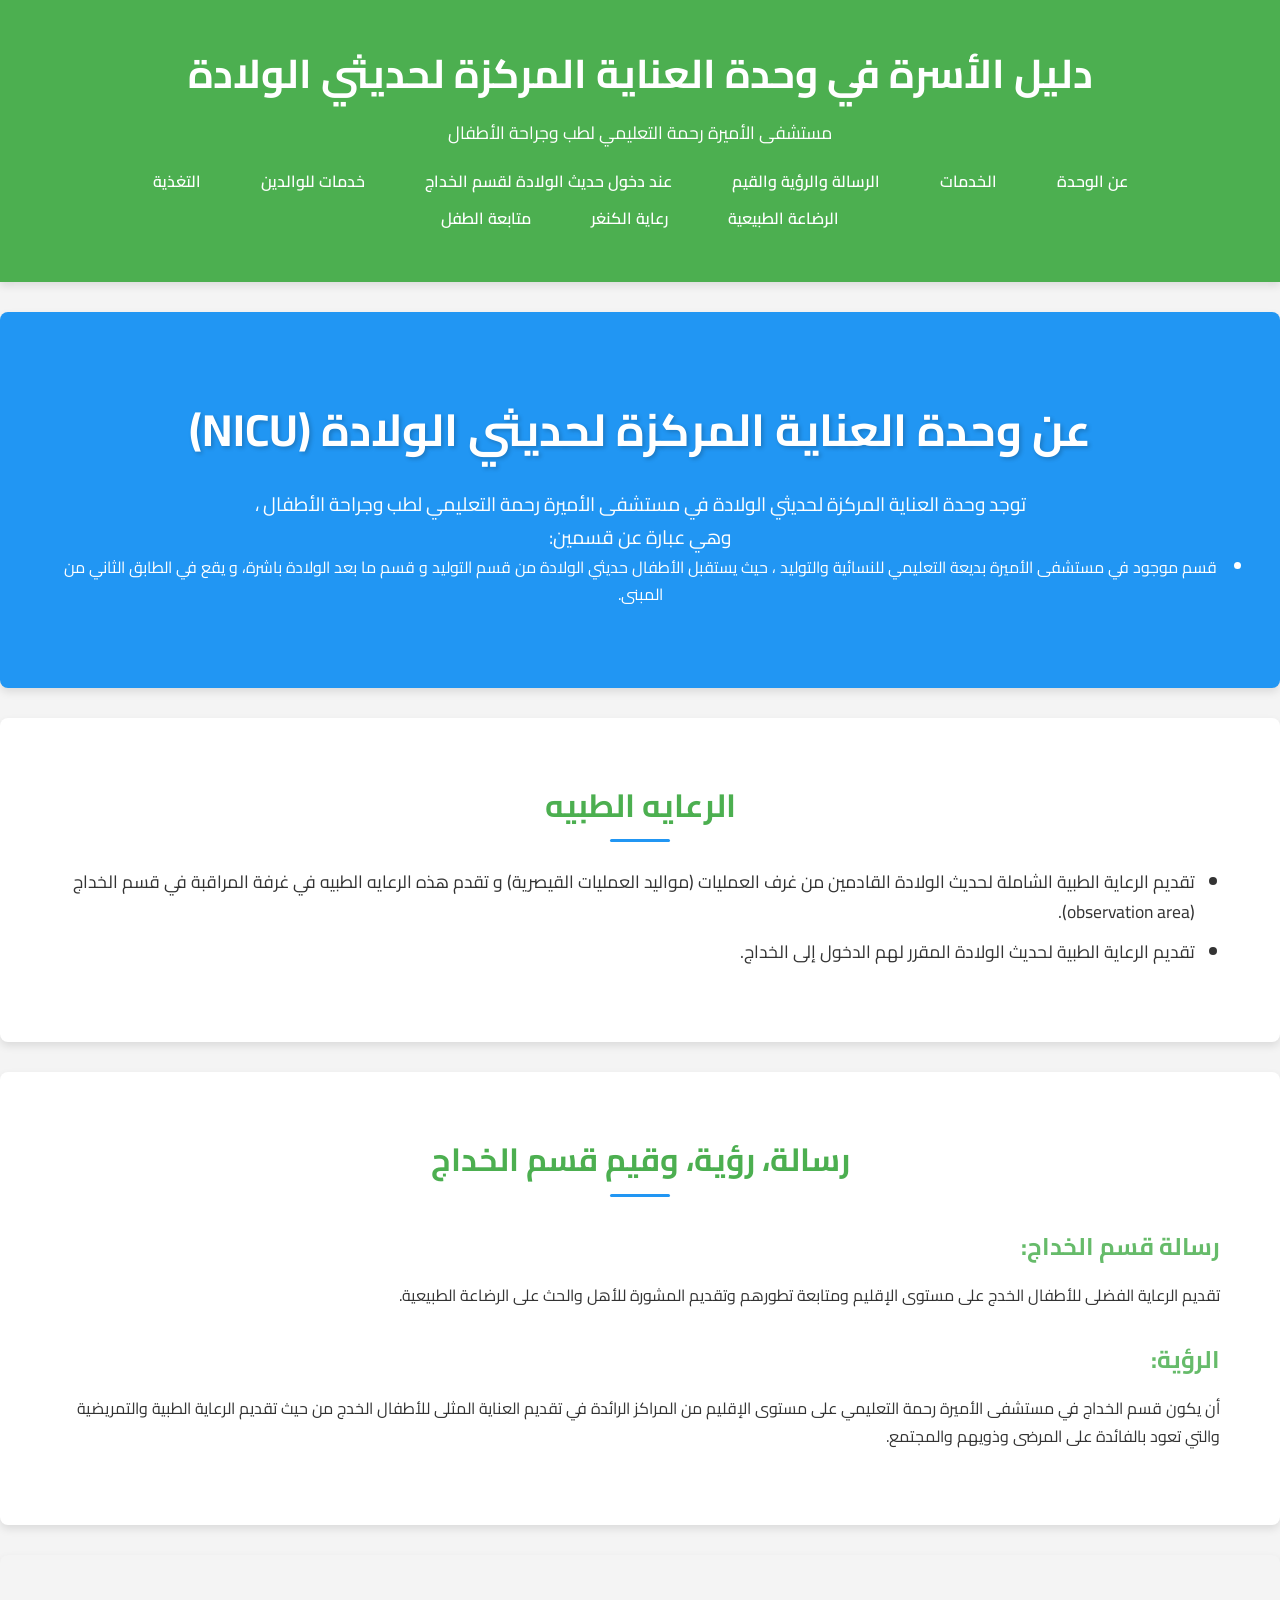
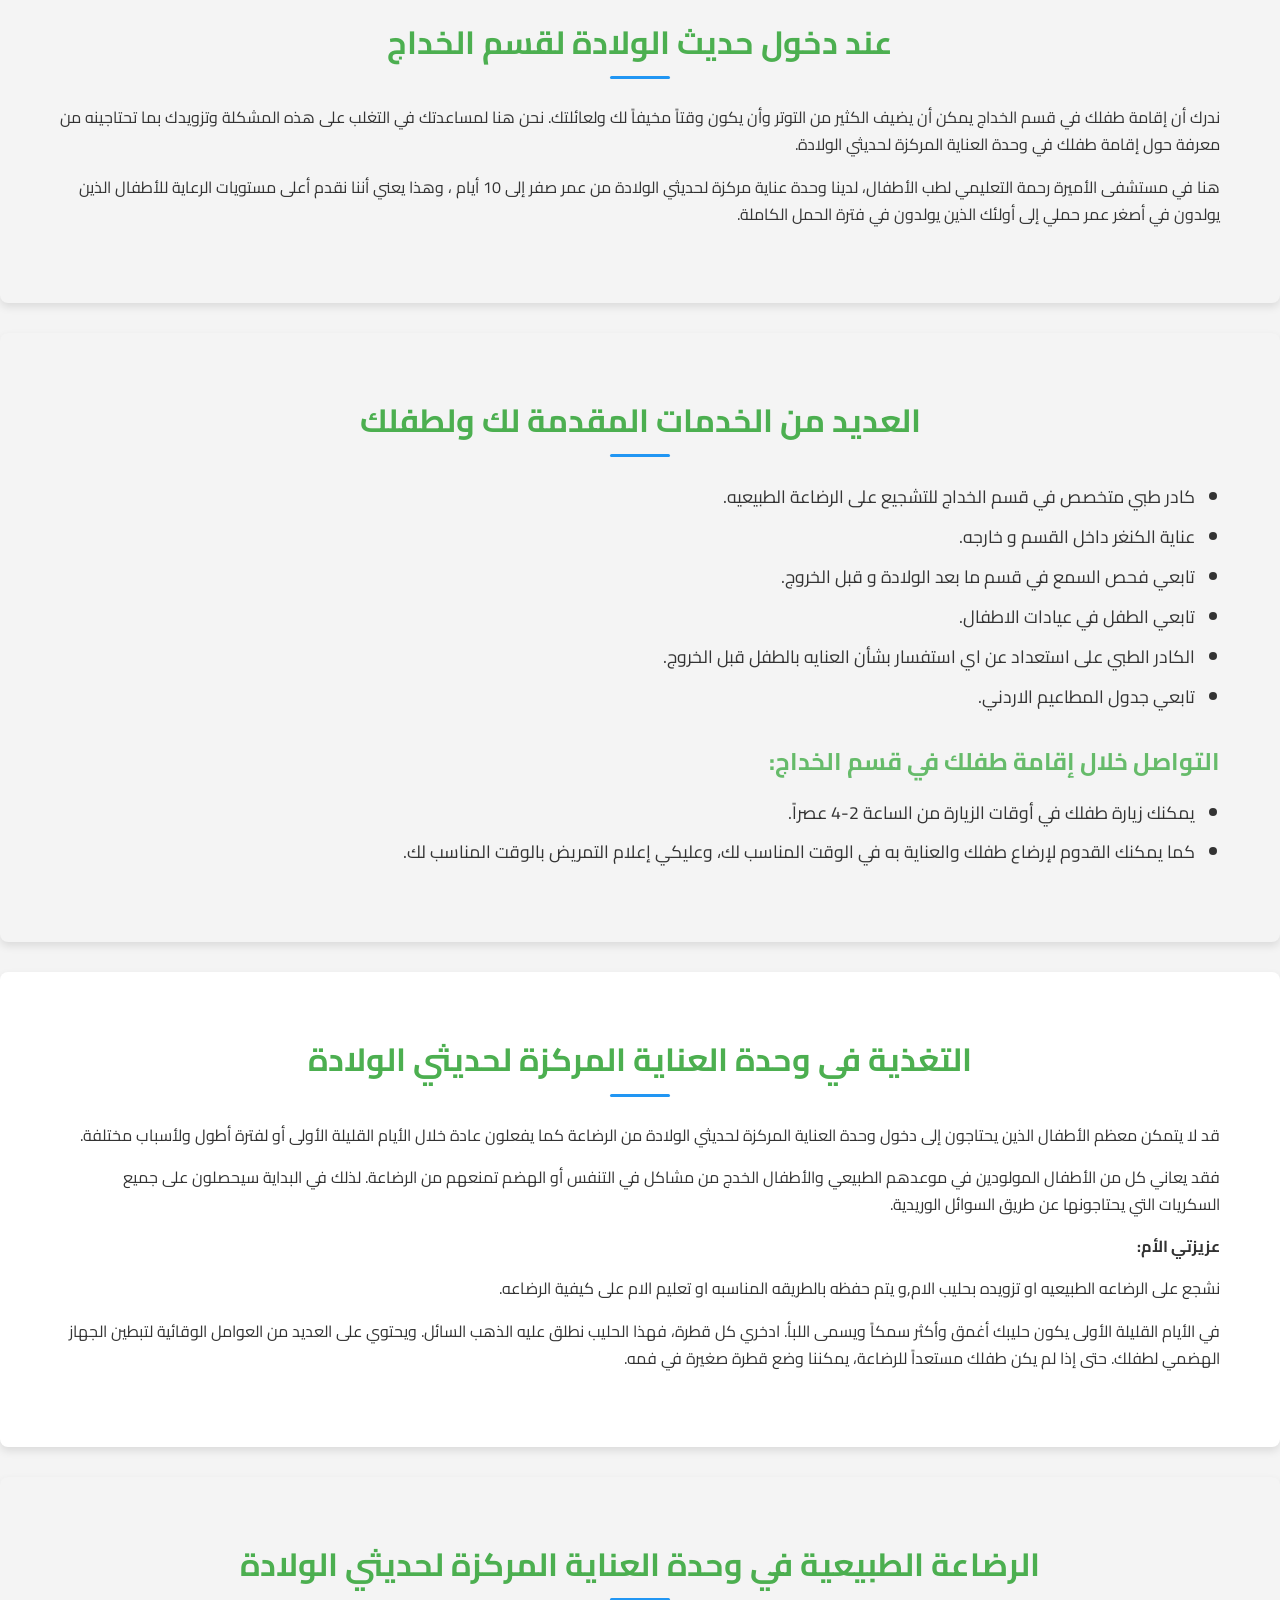
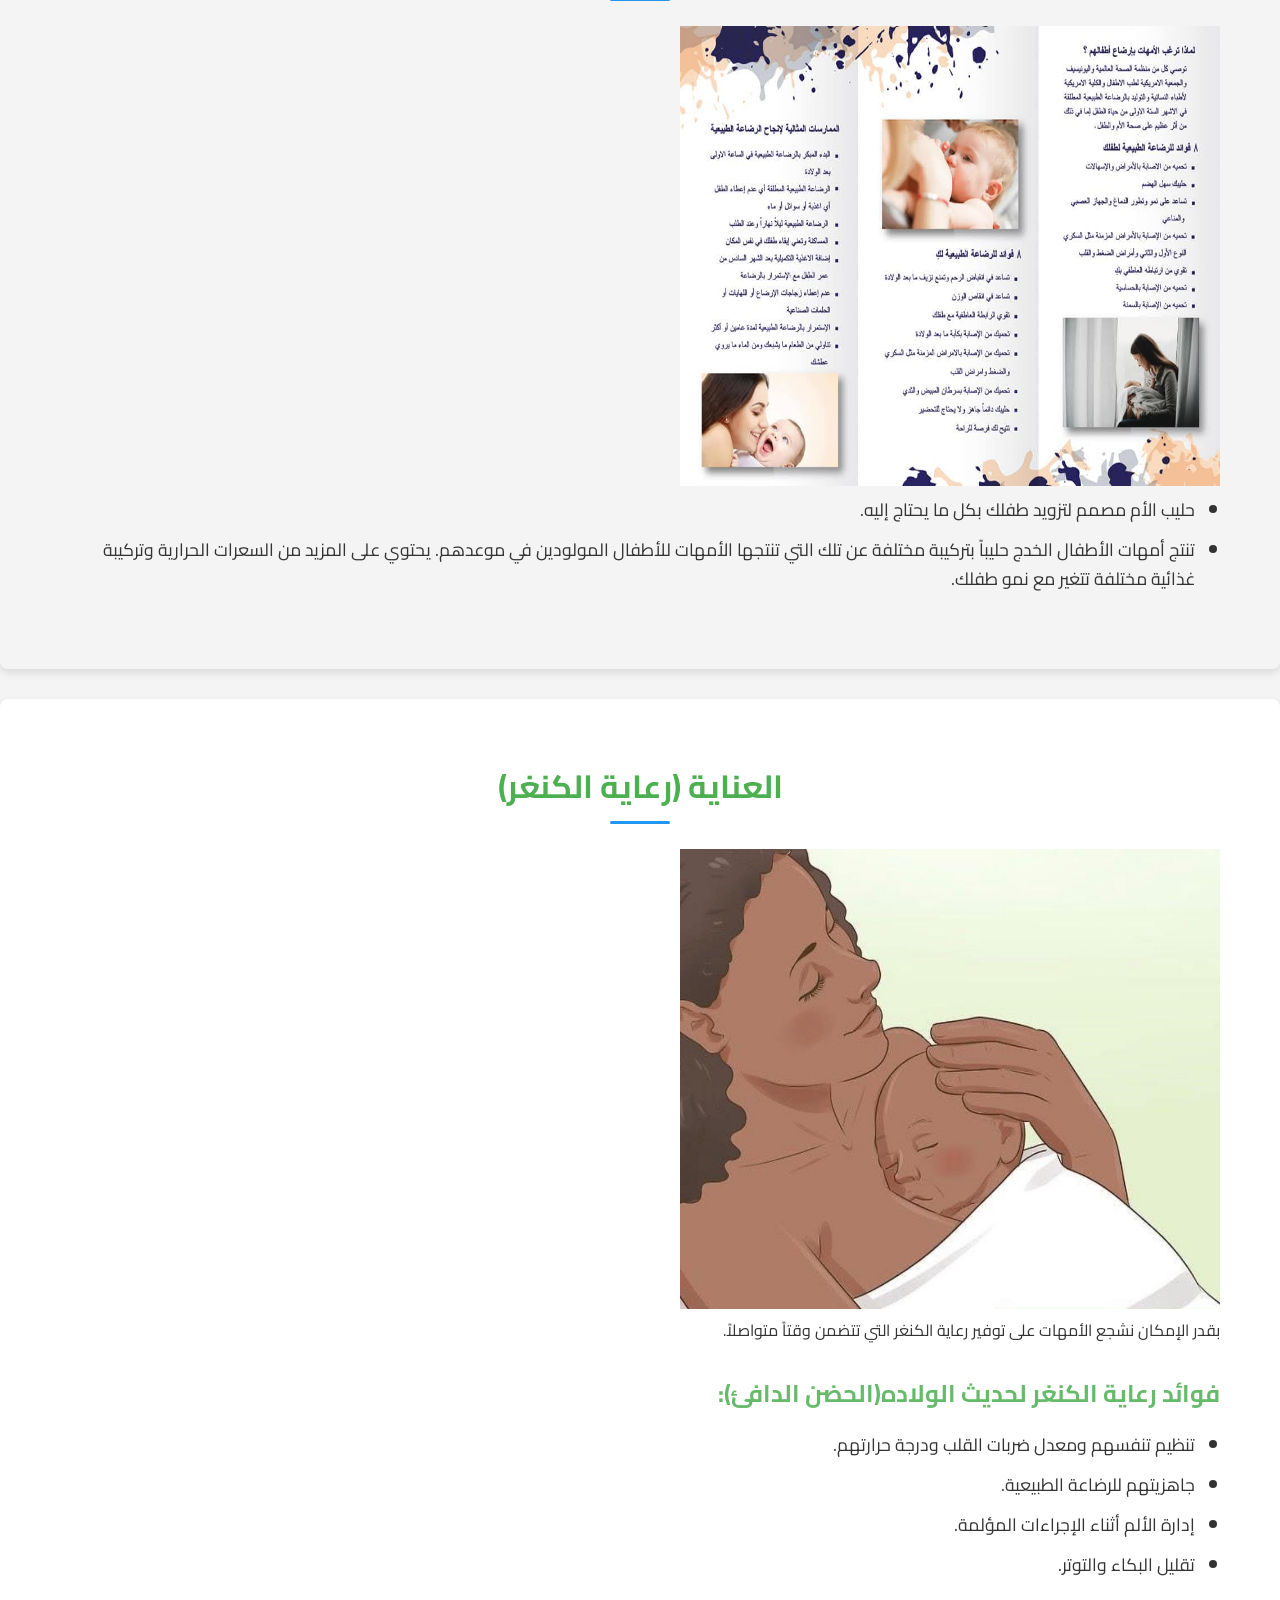
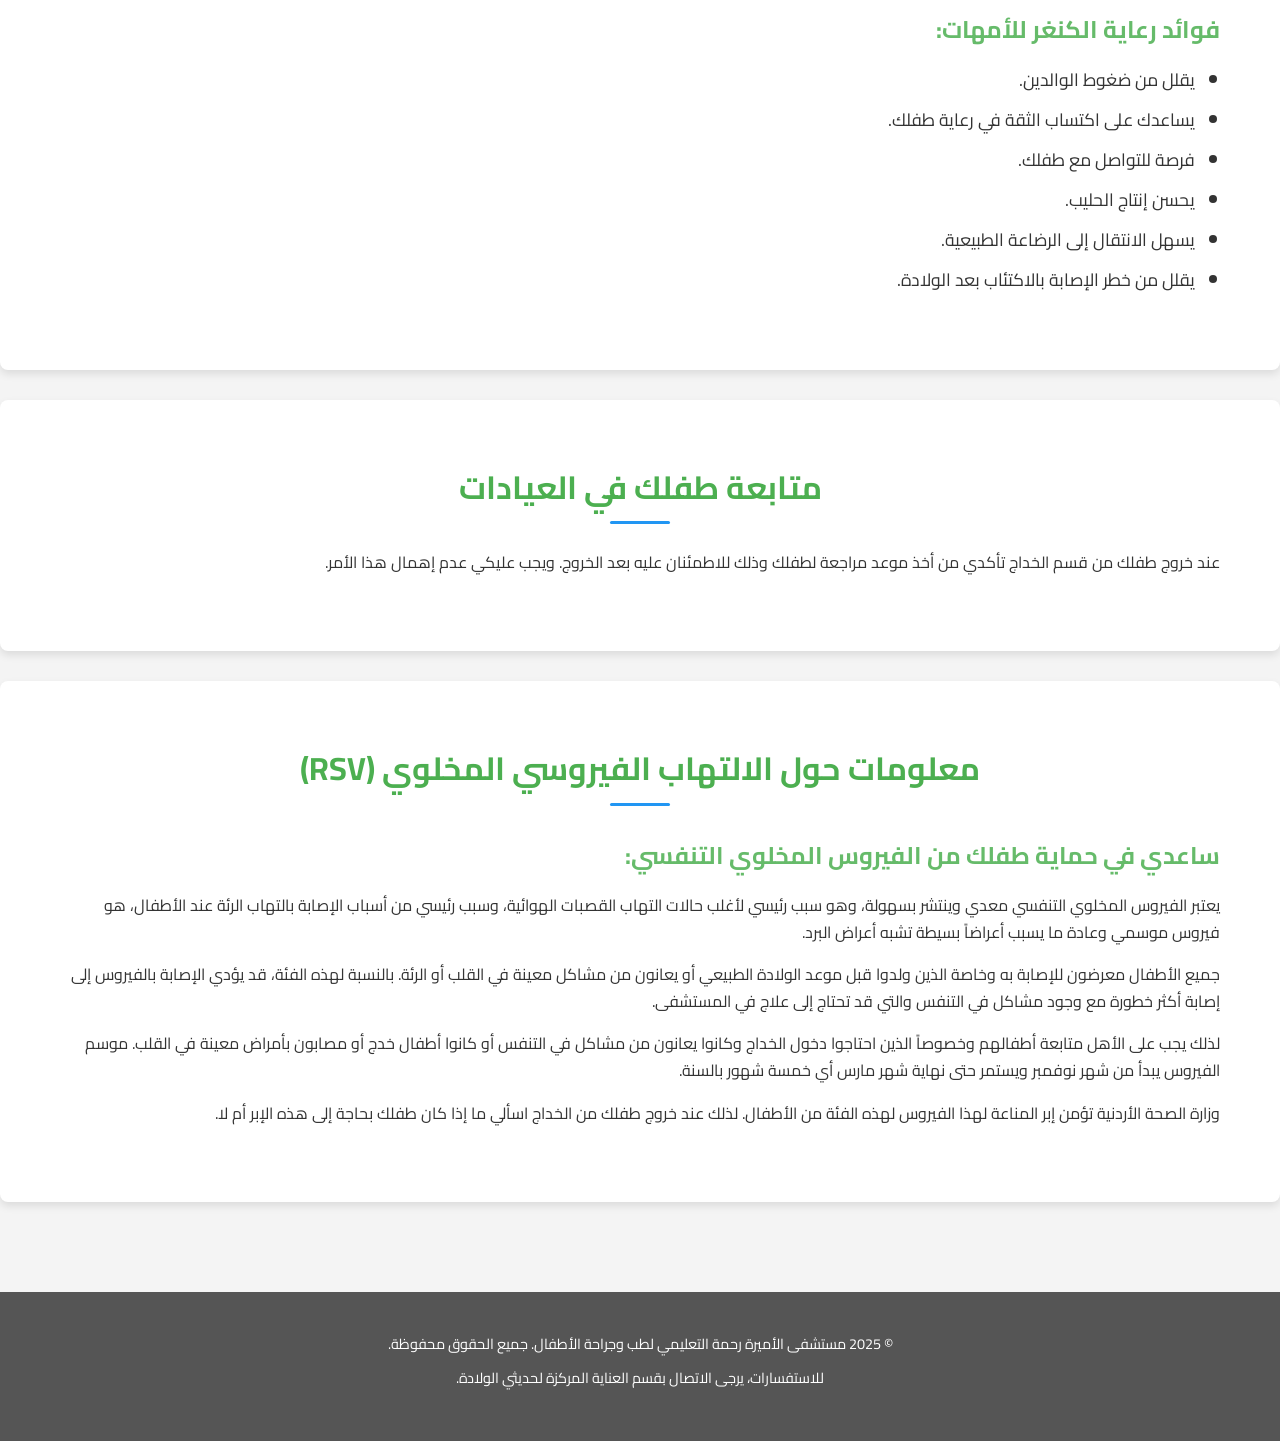
==== commit 76d9e16d: "Update image paths to relative URLs" ====
--- a/index.html
+++ b/index.html
@@ -99,7 +99,7 @@
         <section id="breastfeeding" class="content-section grey-bg">
             <div class="container">
                 <h2>الرضاعة الطبيعية في وحدة العناية المركزة لحديثي الولادة</h2>
-                     <img src="C:\Users\MAYYAR\Desktop\website\images\Breastfeeding.jpeg" width="540" height="460">
+                     <img src="images\Breastfeeding.jpeg" width="540" height="460">
 
                 <ul>
                     <li>حليب الأم مصمم لتزويد طفلك بكل ما يحتاج إليه. </li>
@@ -112,7 +112,7 @@
             <div class="container">
                 <h2>العناية (رعاية الكنغر)</h2>	
 
-                     <img src="C:\Users\MAYYAR\Desktop\website\images\kangaroo-care.jpeg" width="540" height="460">
+                     <img src="images\kangaroo-care.jpeg" width="540" height="460">
  
 	
                 <p>بقدر الإمكان نشجع الأمهات على توفير رعاية الكنغر التي تتضمن وقتاً متواصلاً.</p>
